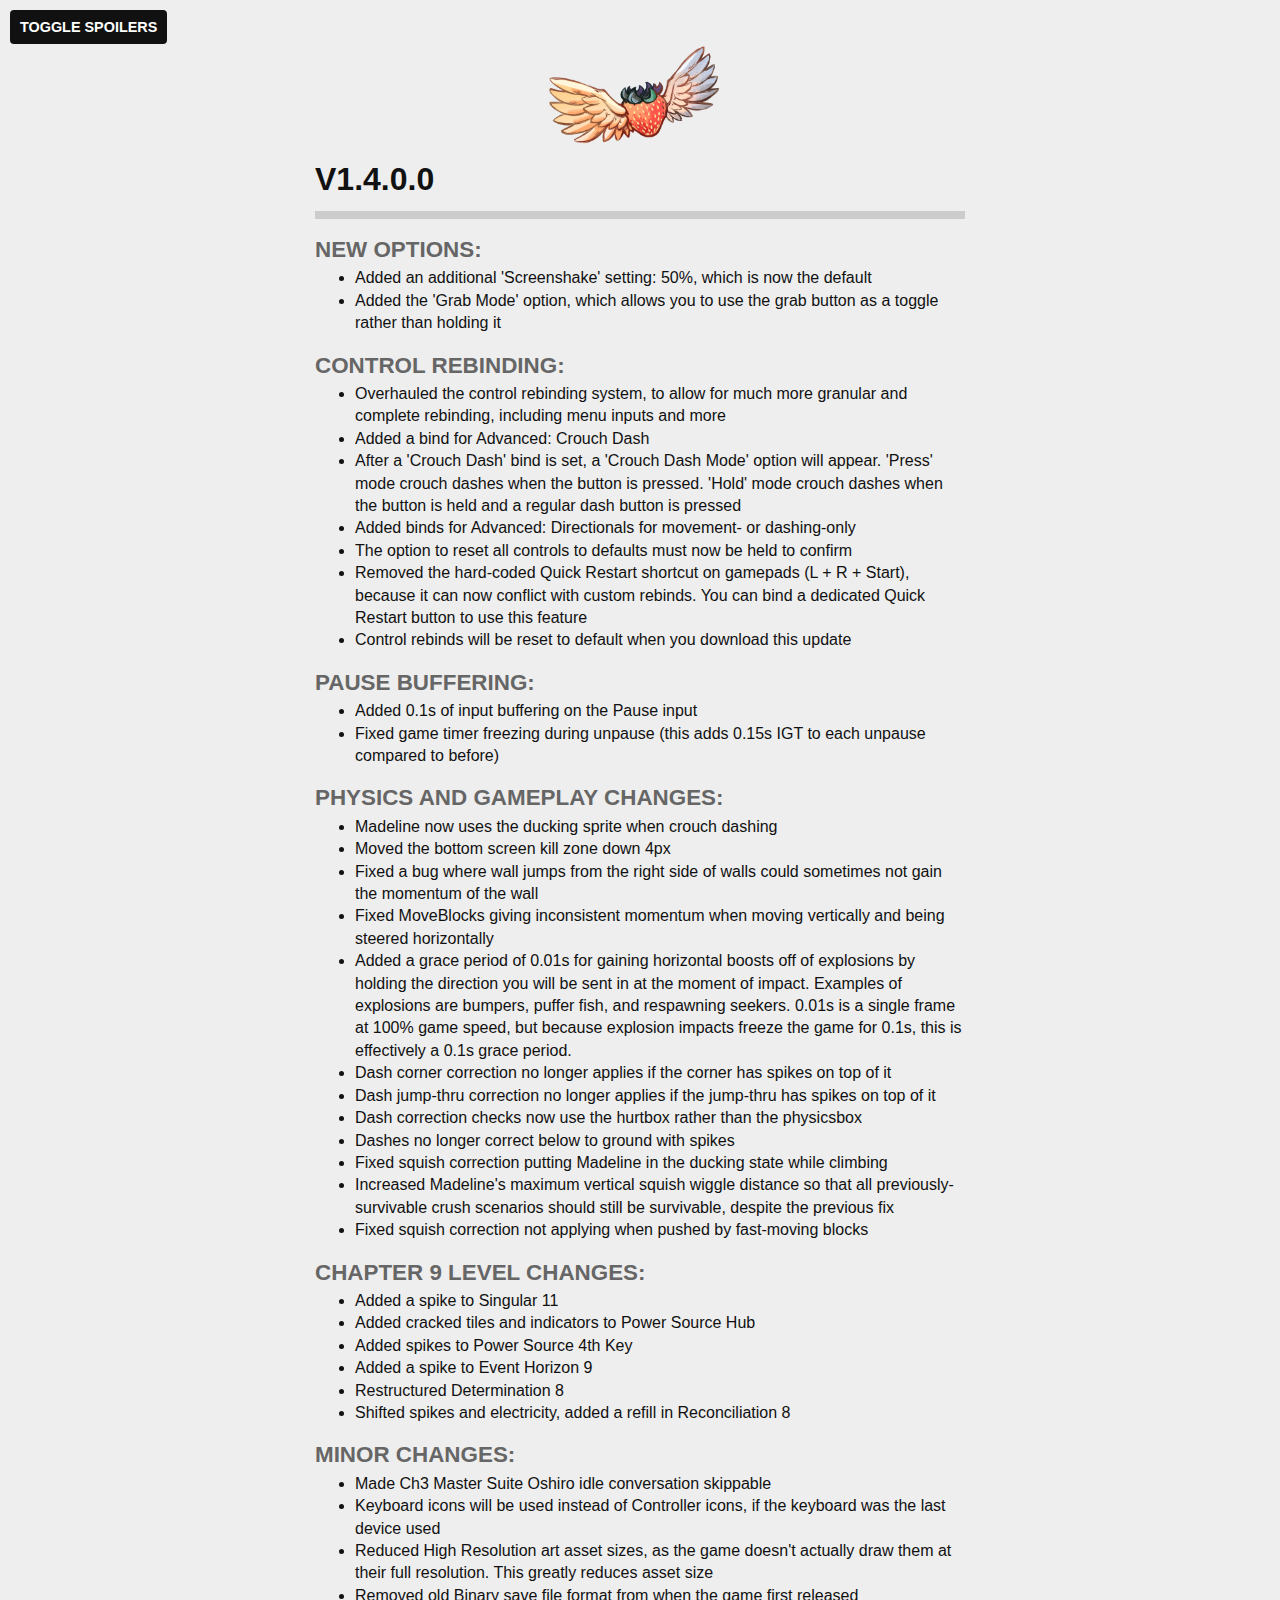
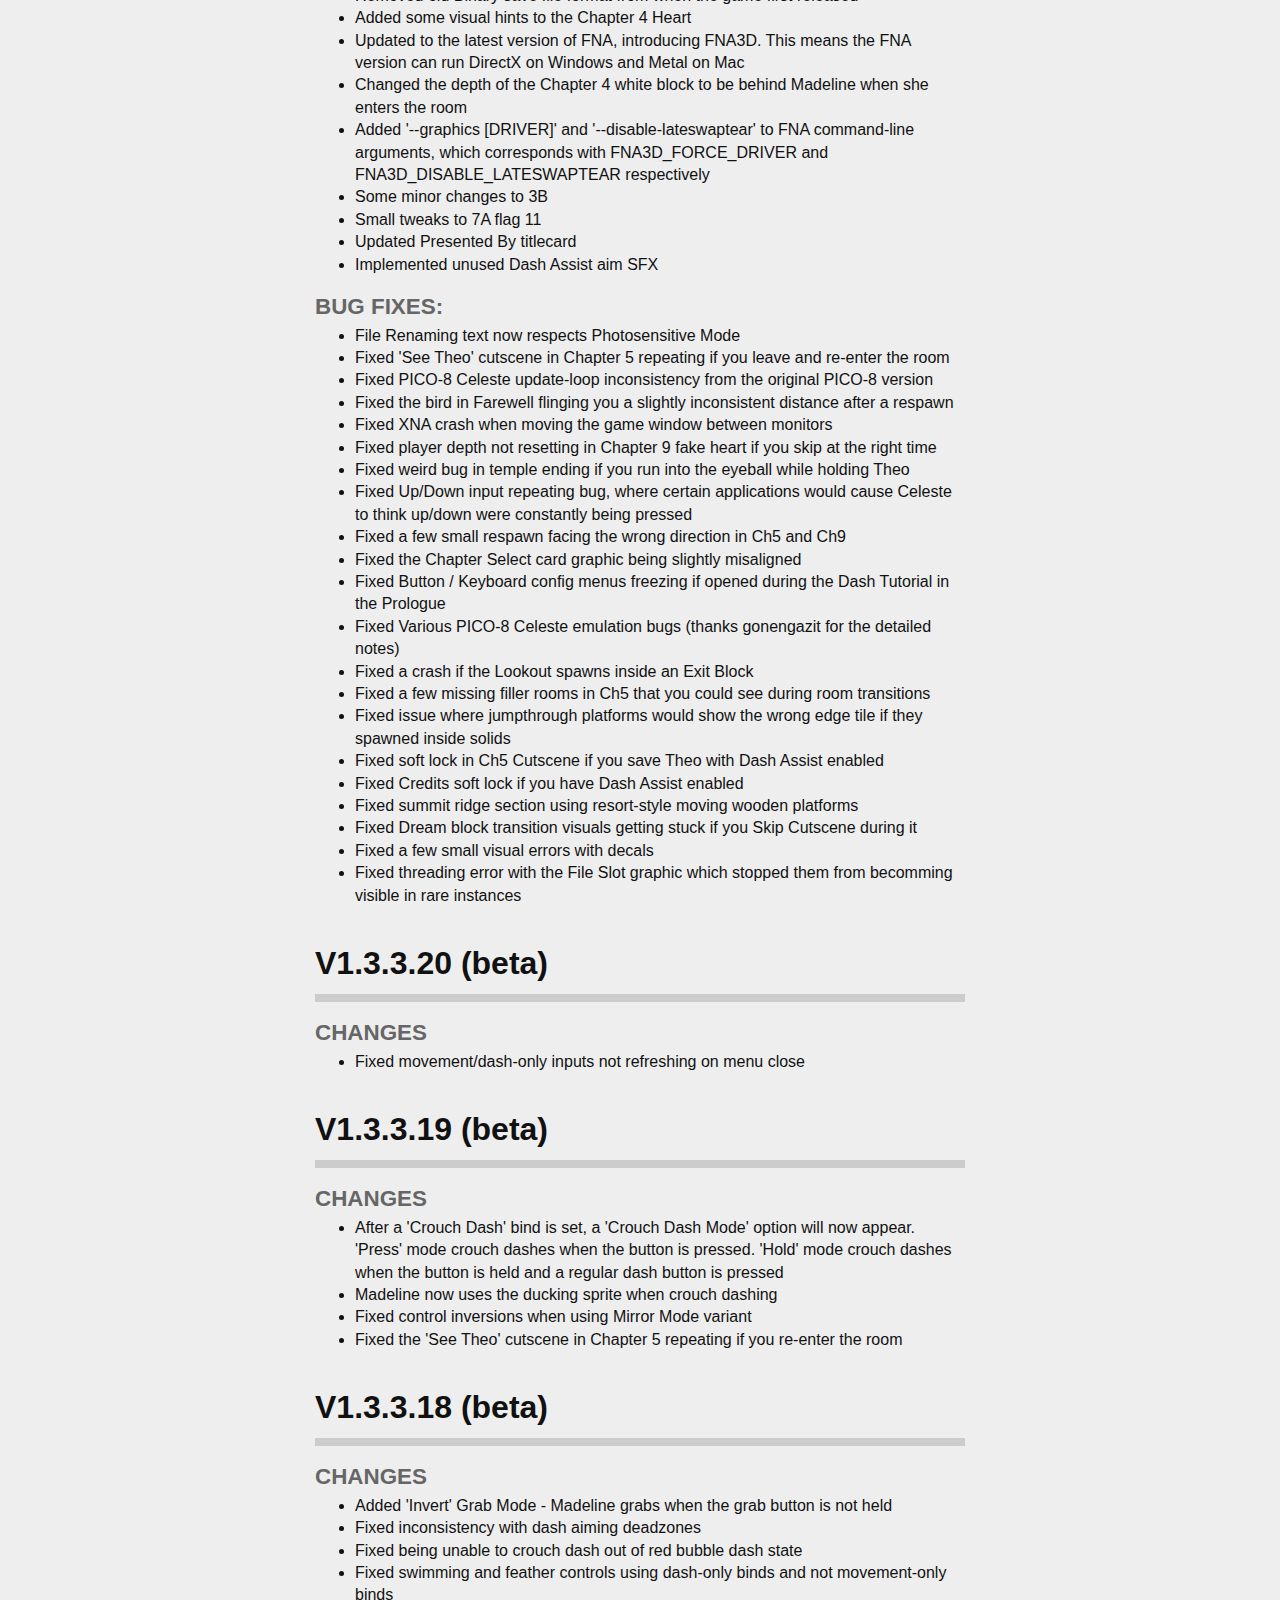
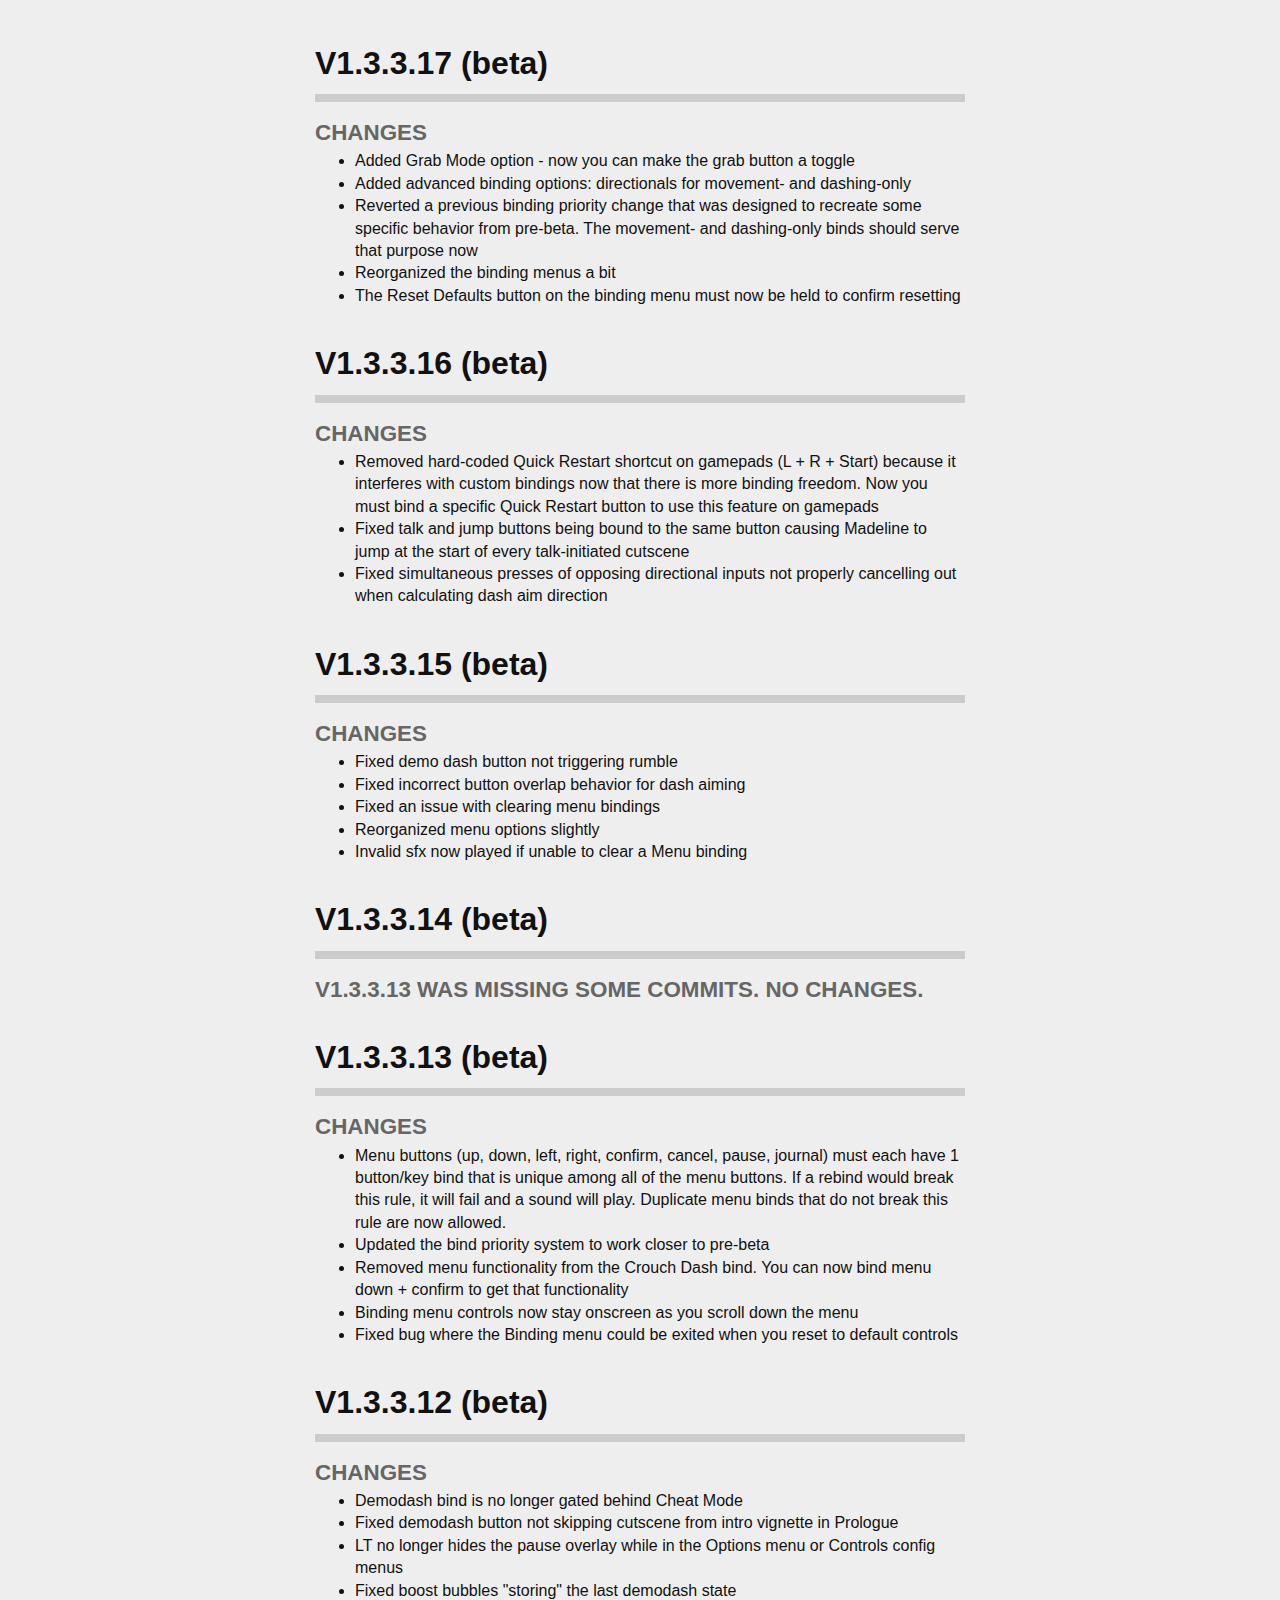
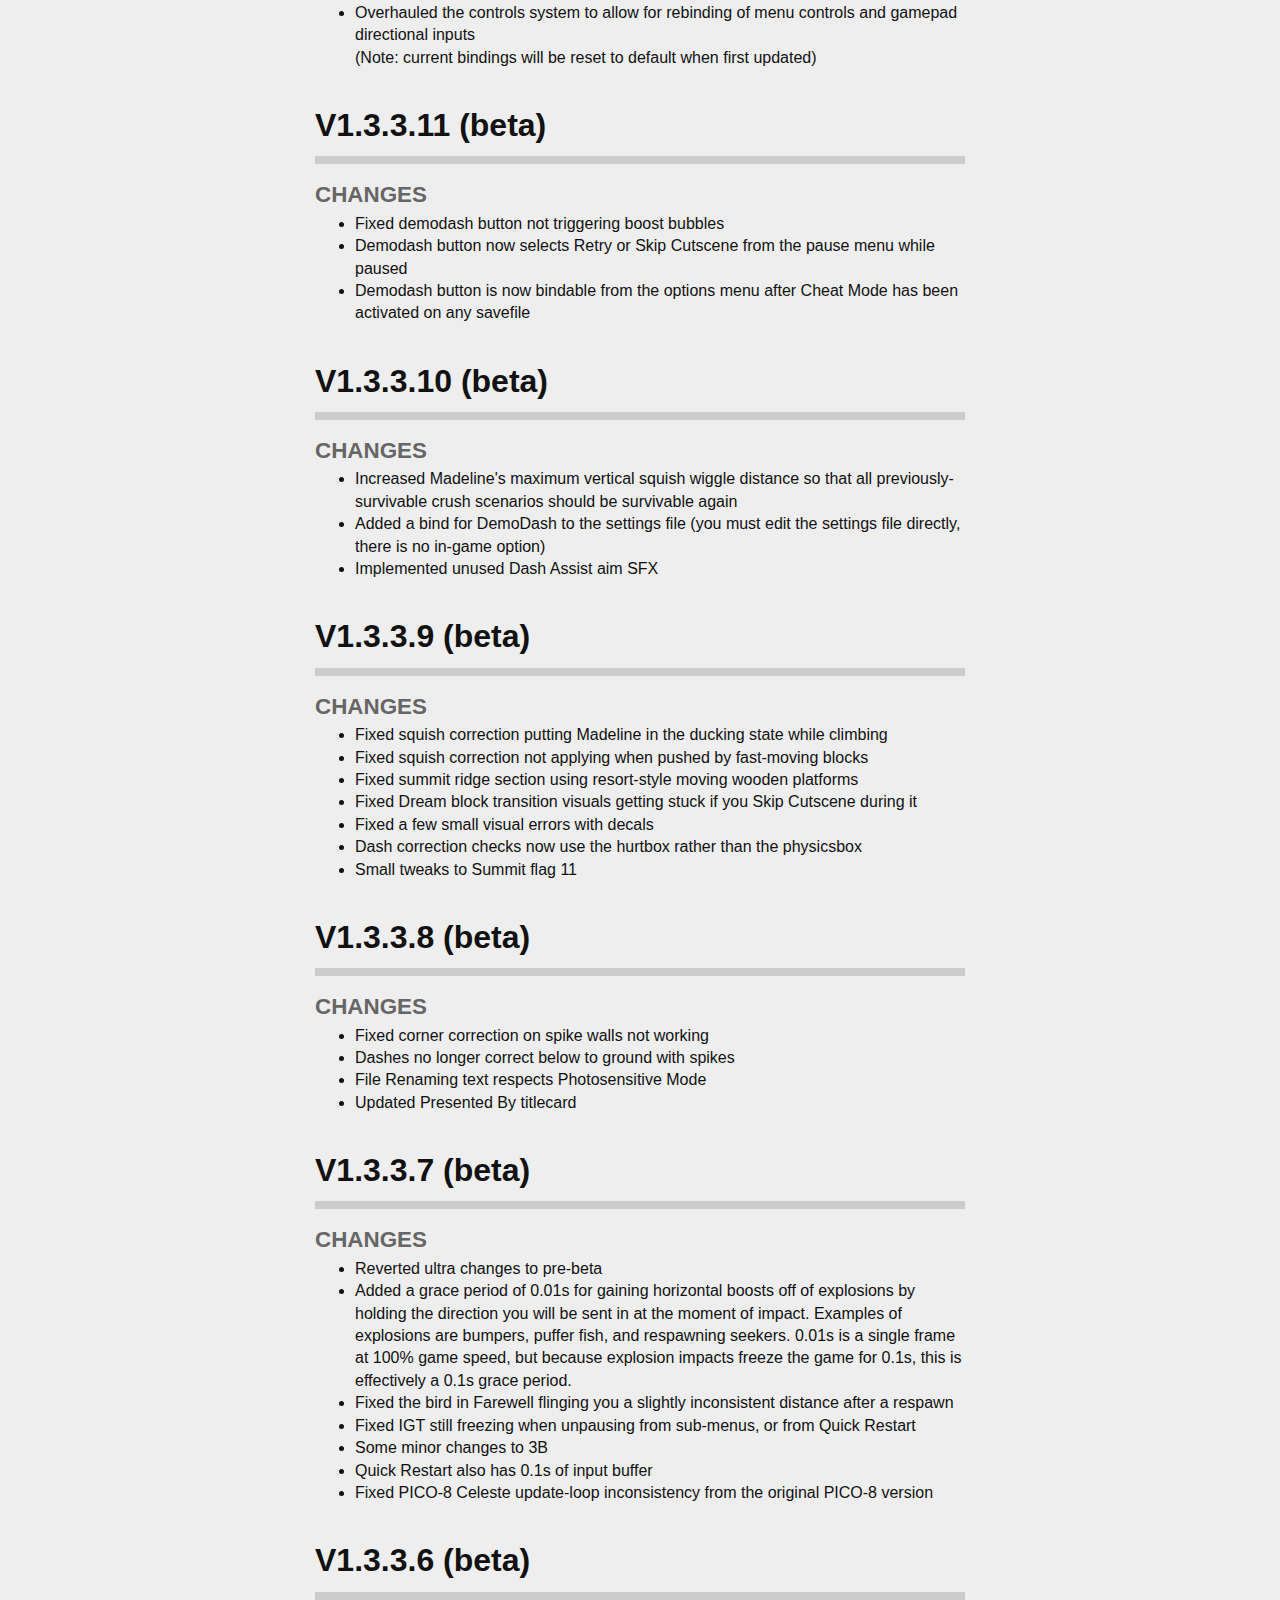
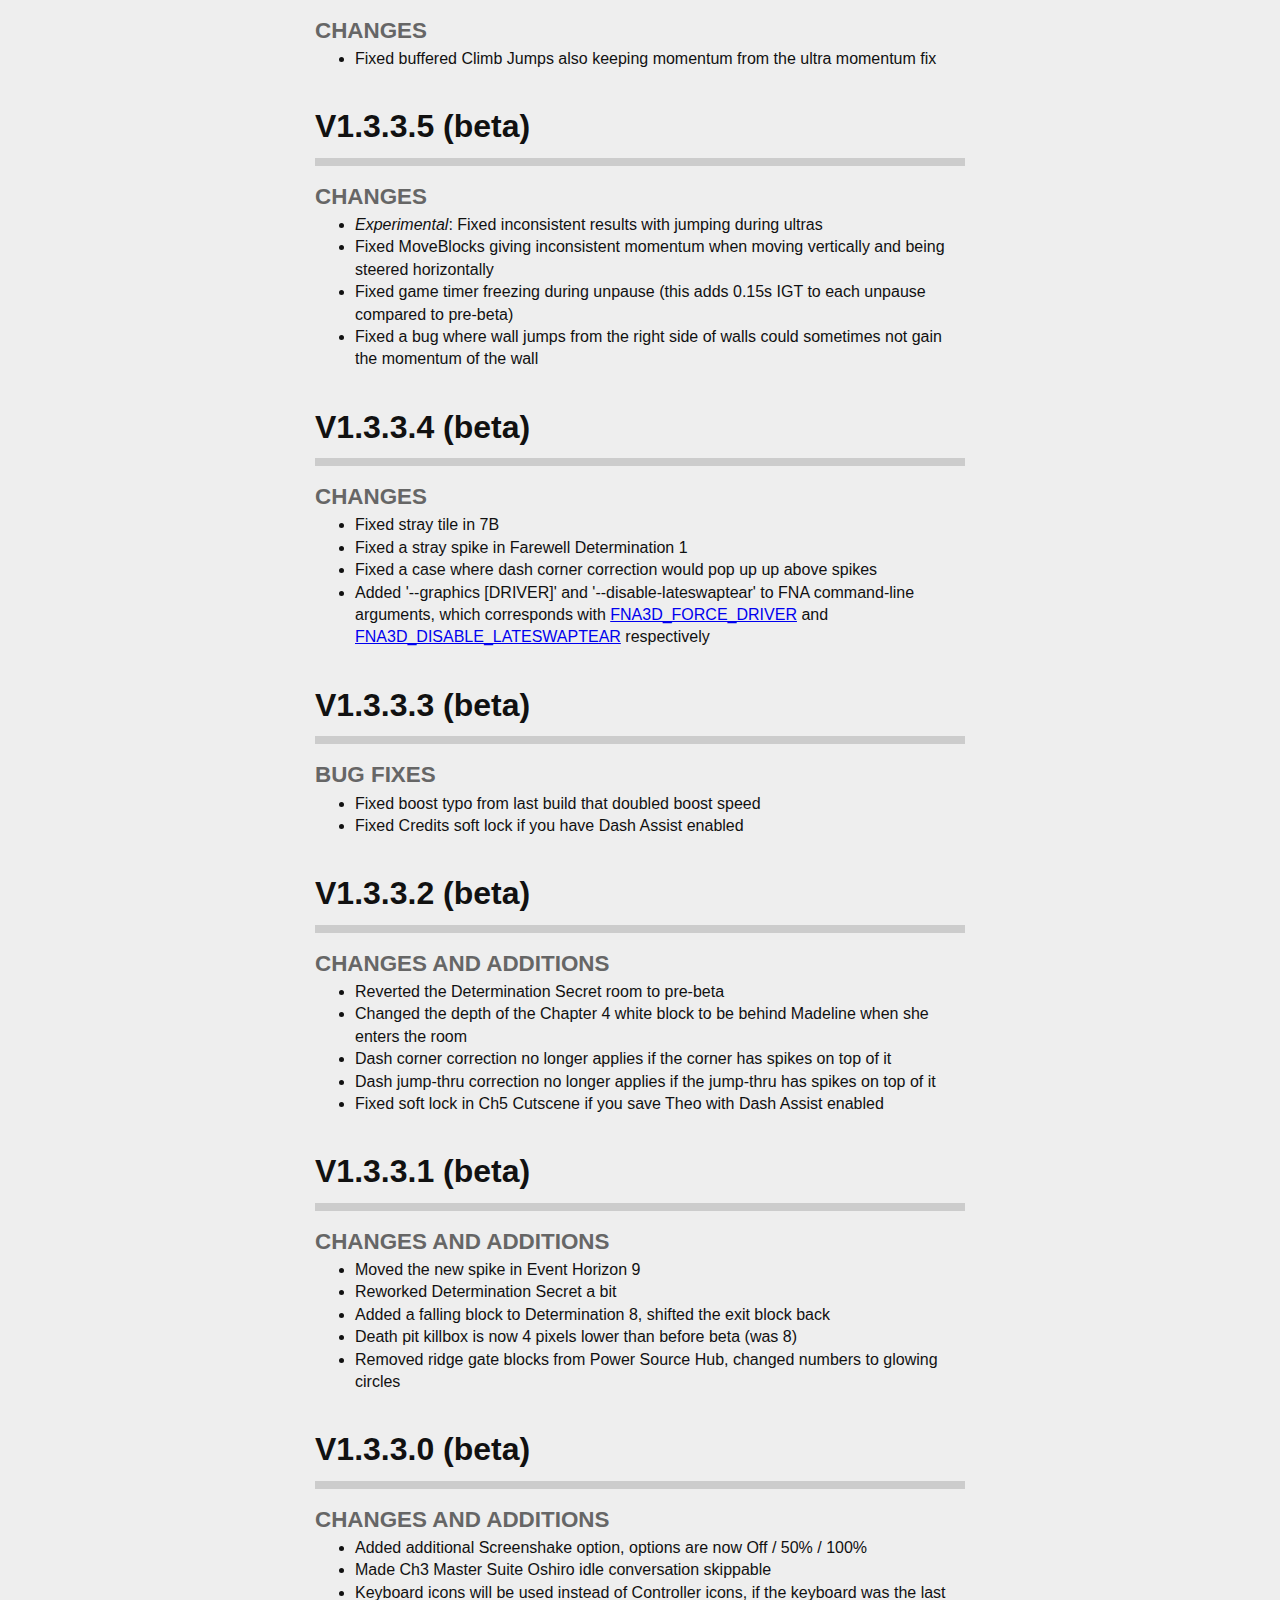
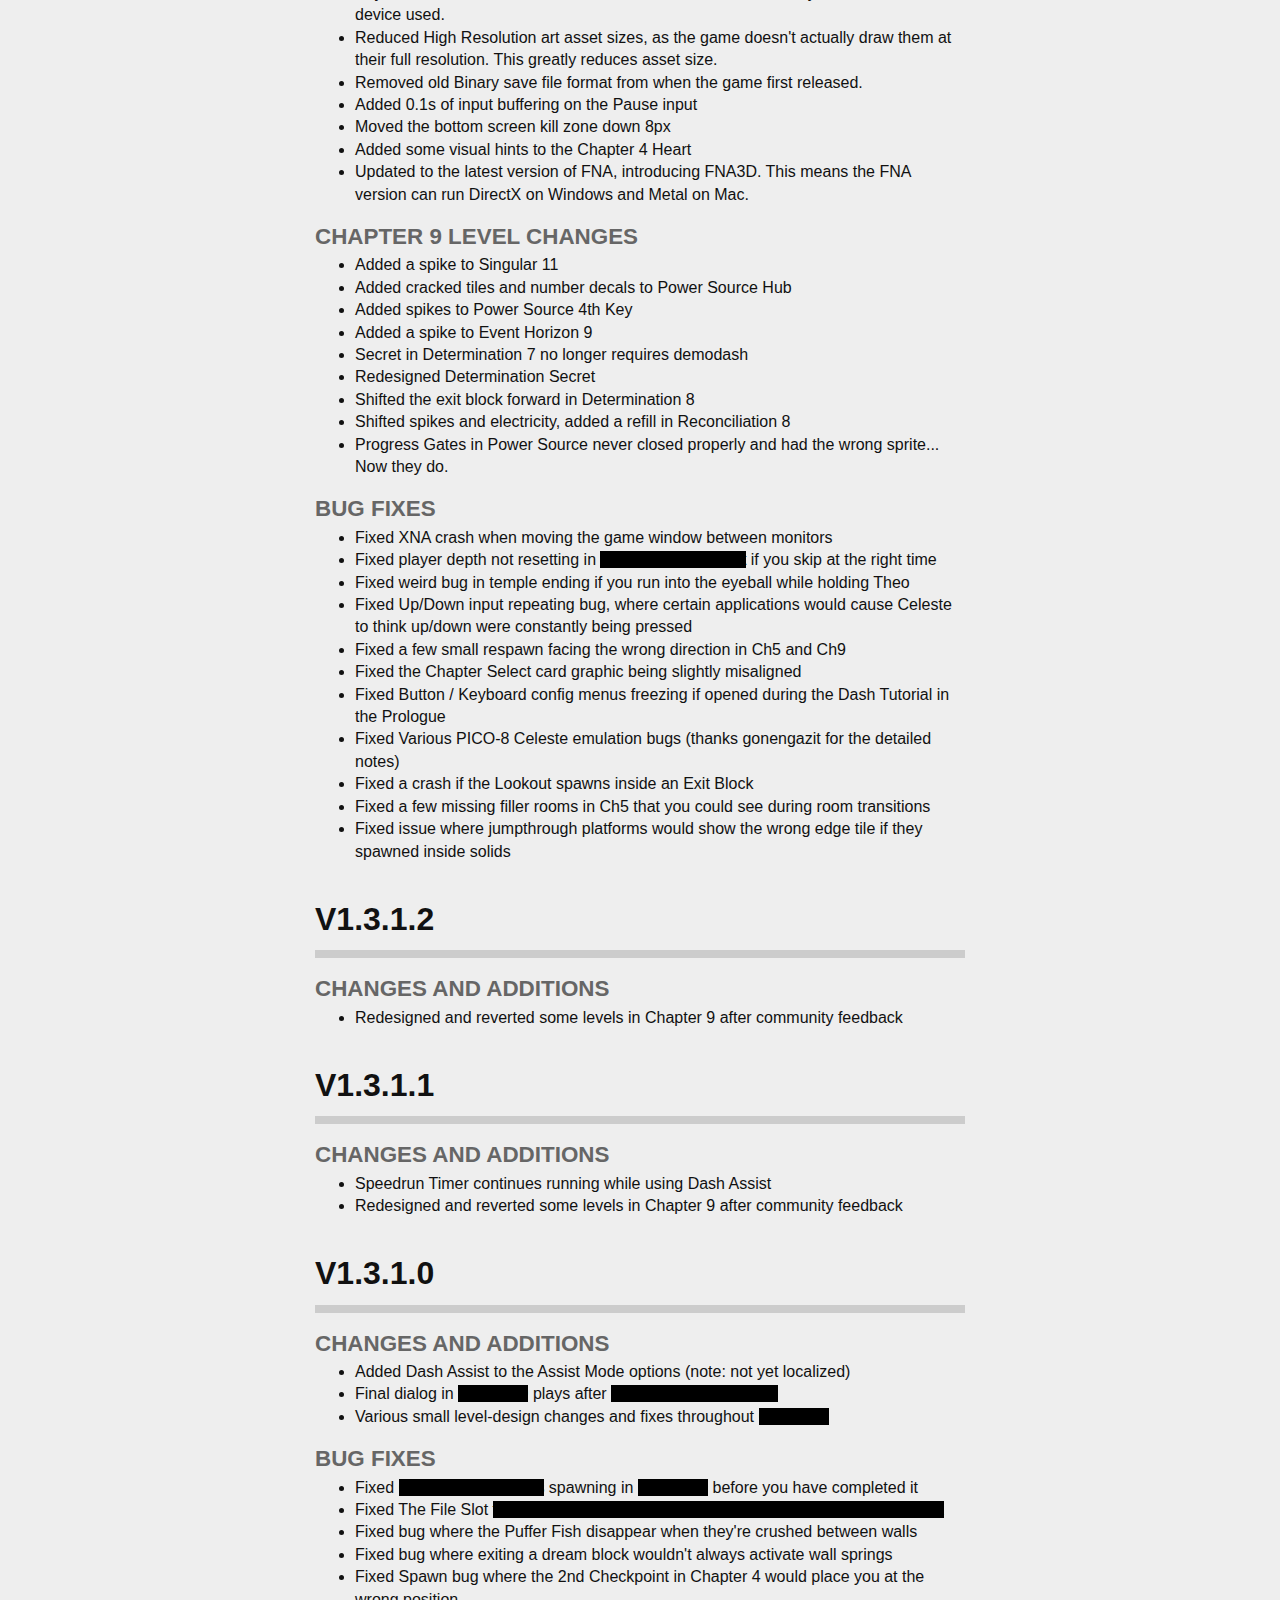
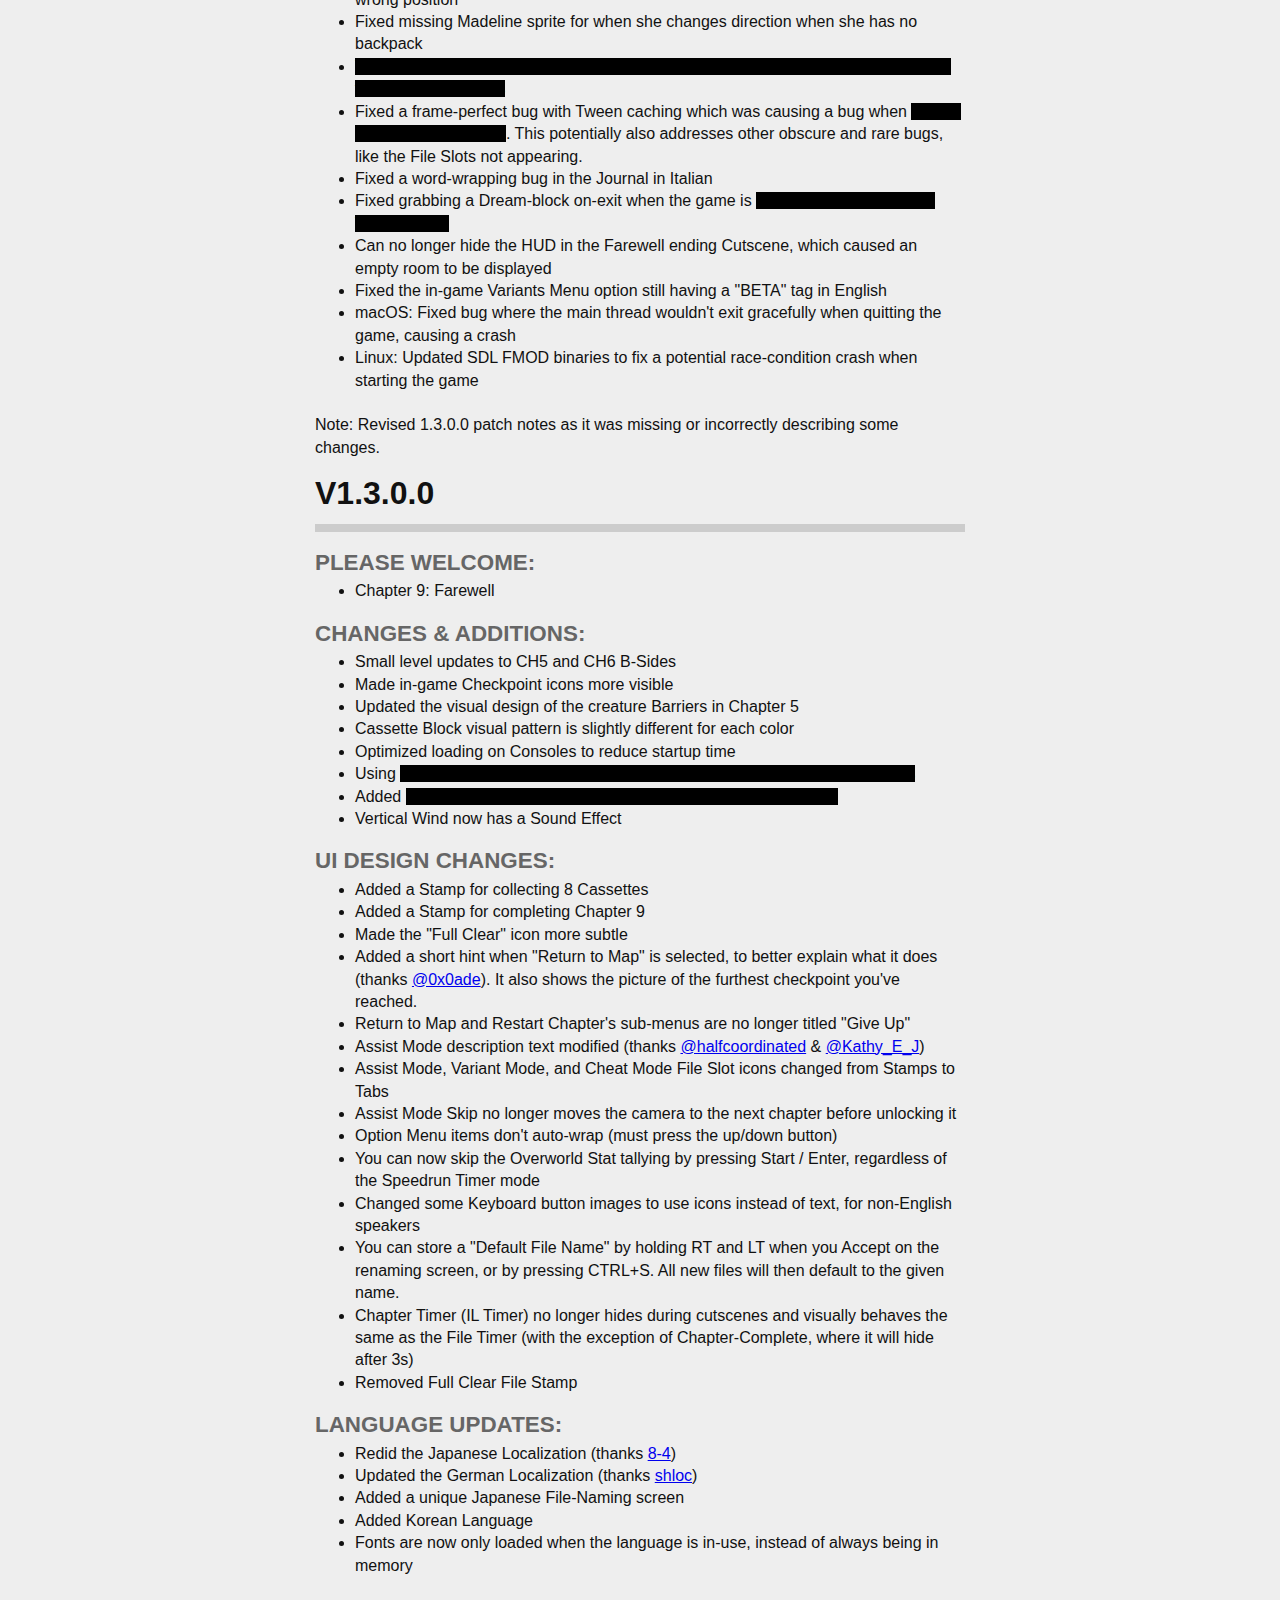
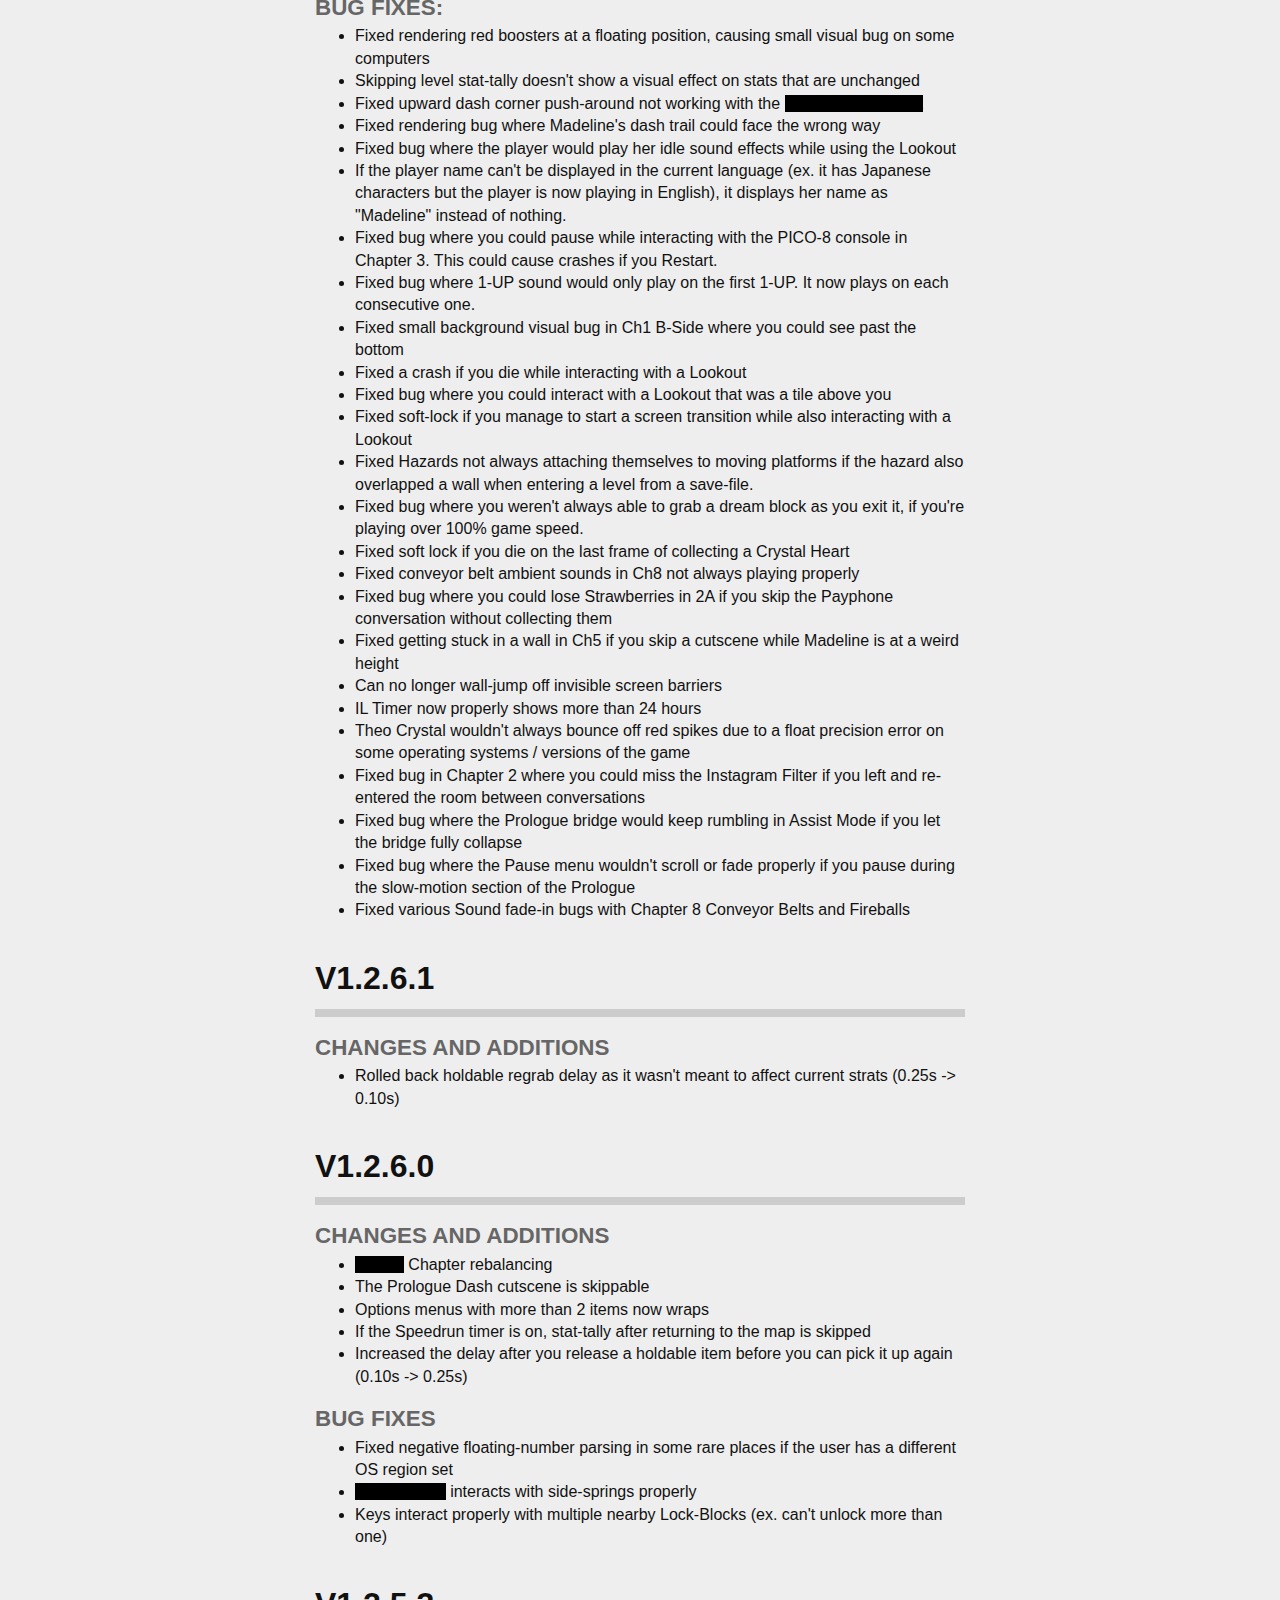
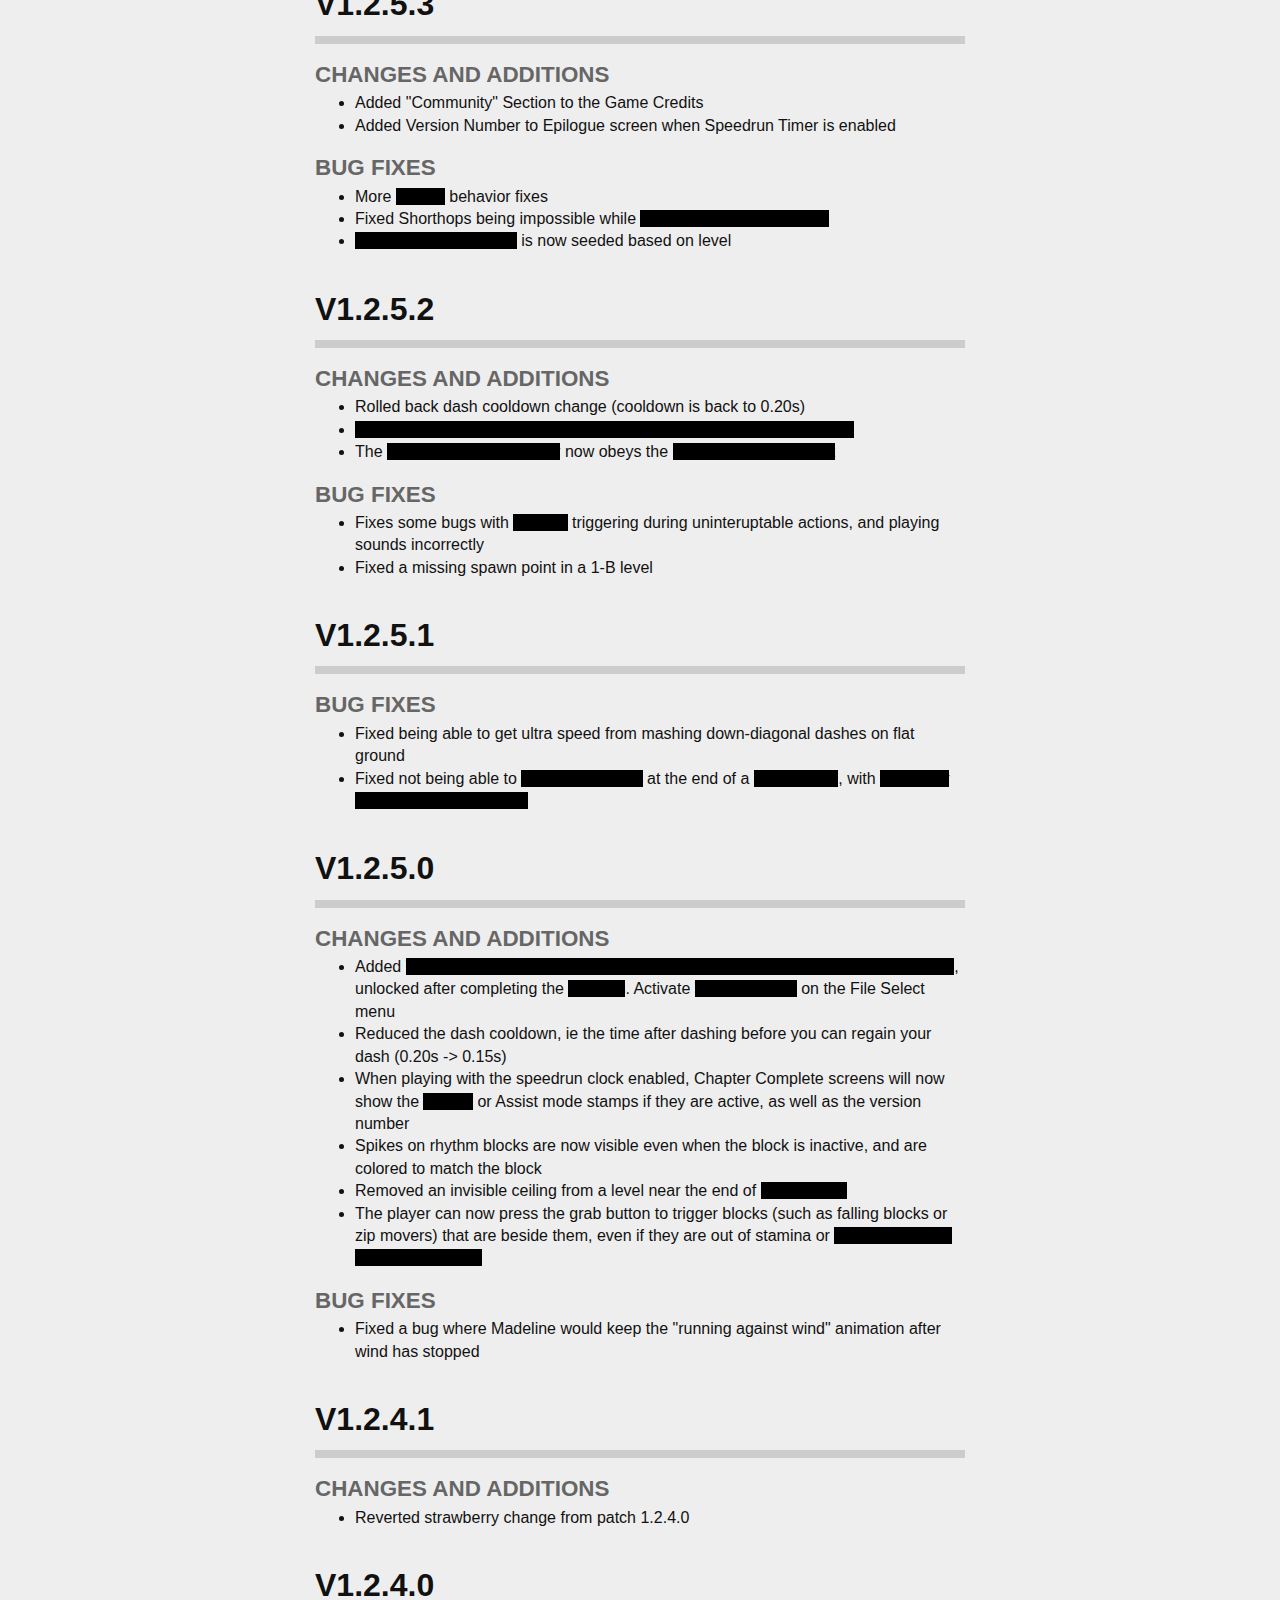
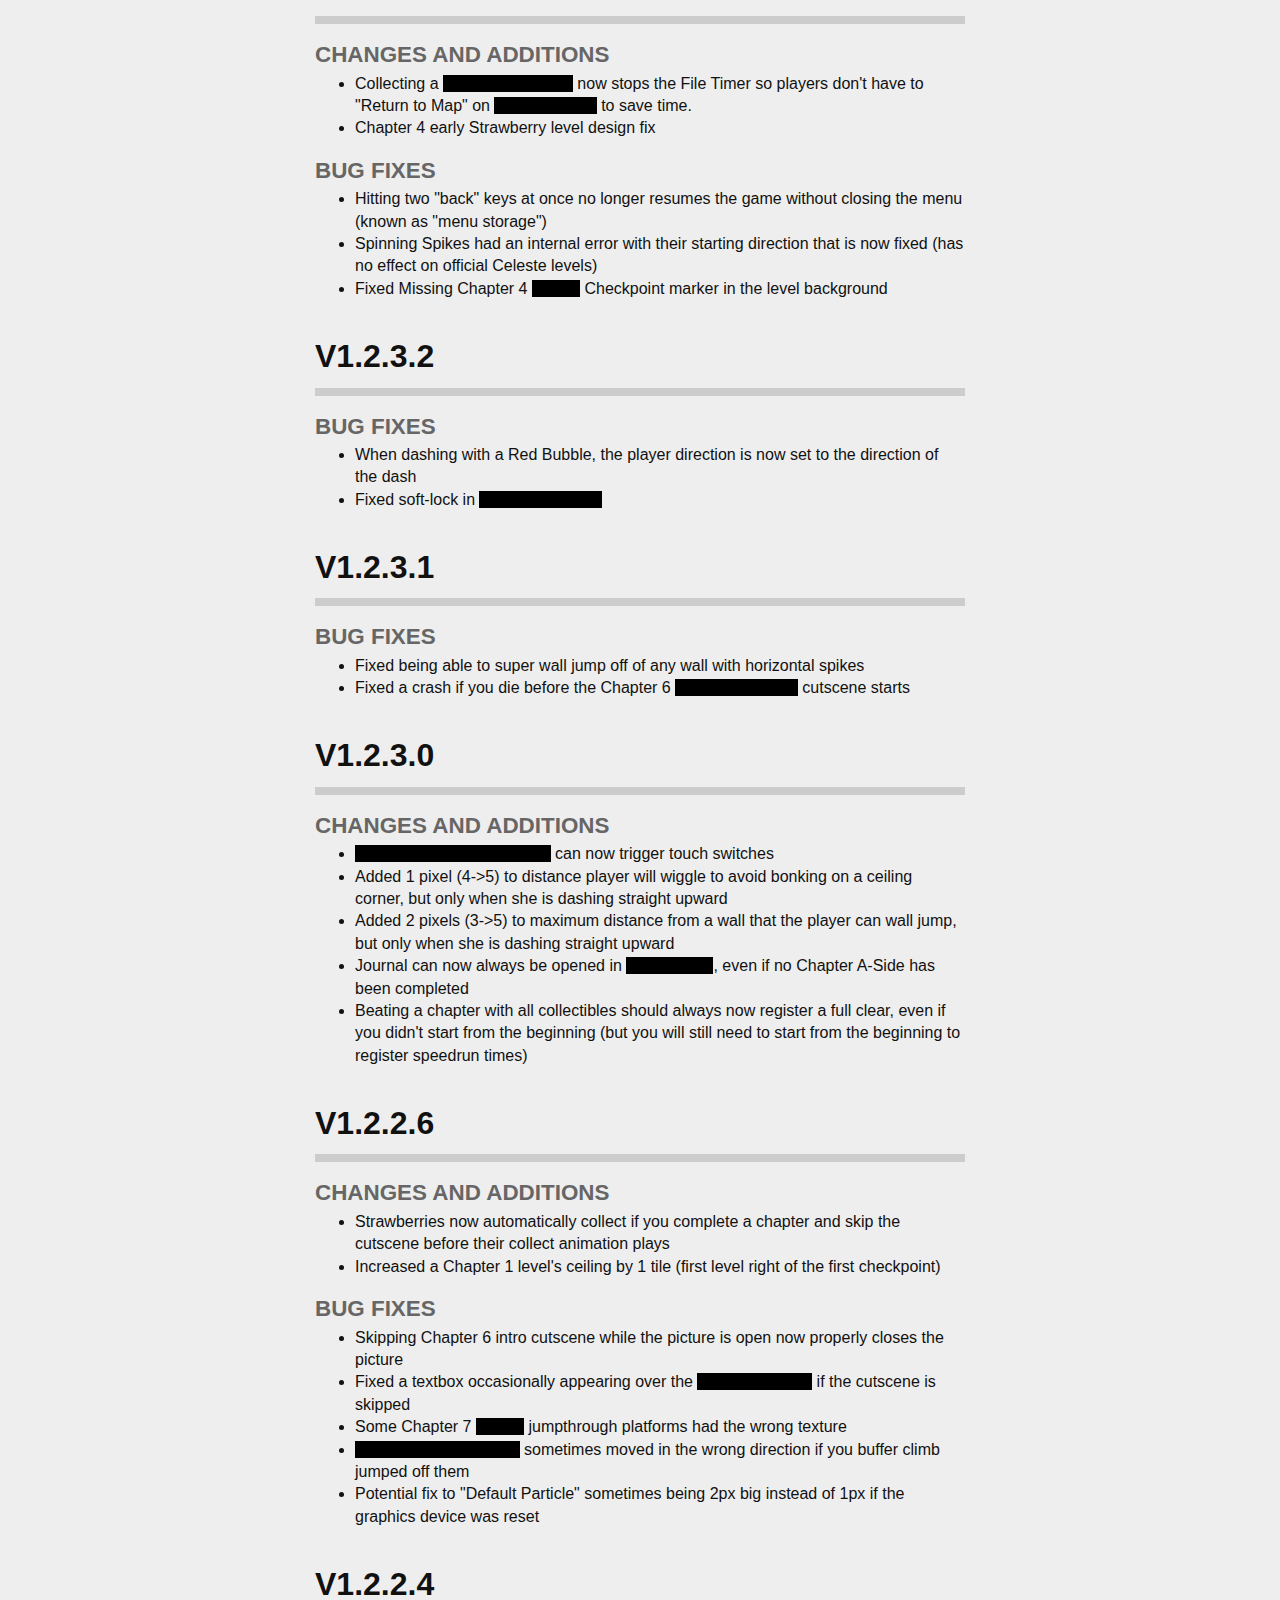
==== changelog.html @ 77402f44 "Initial Commit" ====
<!DOCTYPE html>
<html>

    <head>
        <title>Celeste - Changelog - v1.4.0.0</title>

        <meta property="og:title" content="Celeste" />
        <meta property="og:site_name" content="Celeste" />
        <meta property="og:type" content="website" />
        <meta property="og:url" content="http://celestegame.com/" />
        <meta property="og:image" content="http://celestegame.com/images/1.4.0.0.png" />
        <meta property="og:description" content="Celeste v1.4.0.0 Changelog">

        <meta name="twitter:card" content="summary_large_image">
        <meta name="twitter:site" content="@noelfb">
        <meta name="twitter:creator" content="@noelfb">
        <meta name="twitter:title" content="Celeste">
        <meta name="twitter:description" content="Celeste v1.4.0.0 Changelog">
        <meta name="twitter:image" content="http://celestegame.com/images/1.4.0.0.png">

        <meta name="description" content="Celeste v1.4.0.0 Changelog">
        <meta name="keywords" content="celeste,game,indie,towerfall,pico-8,pico,matt,thorson,noel,berry,studio,miniboss">

        <link rel="icon" href="images/ico.png">
        <link rel="shortcut icon" href="images/ico.png" type="image/x-icon">

        <style>
            html, body { margin: 0; padding: 0; background: #eee; font-family: Arial, Helvetica, sans-serif; color: #111; line-height: 1.4em; }
            h1 { font-size: 2em; padding: 0 0 20px 0; margin: 0; border-bottom: 8px solid #ccc; }
            h2 { font-size: 1.4em; text-transform: uppercase; color: #666; font-weight: bold; margin: 20px 0 0 0; padding: 0; }
            h3 { font-size: 1.1em; color: #333; font-weight: bold; margin: 0; padding: 0; margin-top: 10px;}
            ul { margin: 6px 0 0 40px; padding: 0; }
            spoiler { background: #000; color: #000; }
            spoiler.disabled { background: #fff; color: #000; }
            .toggle { position: fixed; top: 10px; left: 10px; background: #111; float: left; padding: 6px 10px 6px 10px; color: #fff; border-radius: 4px; text-transform: uppercase; font-weight: bold; font-size: 0.9em; cursor:pointer;user-select: none; }
            .toggle:hover { color: #ff4400; }
        </style>

        <script>
        var toggled = false;
        function toggleSpoilers()
        {
            toggled = !toggled;
            var spoilers = document.body.getElementsByTagName("spoiler");
            
            for (var i = 0; i < spoilers.length; i++)
                if (toggled)
                    spoilers[i].classList.add("disabled");
                else
                    spoilers[i].classList.remove("disabled");

        }
        </script>

    </head>

    <body>


        <div style="margin: 0px auto; padding: 0 20px 0 20px; width: 650px; margin-top: 40px;">
			<center><img src="images/wingedberry.png" alt="Winged Strawberry" style="width: 200px;"/></center>
			
            <h1>V1.4.0.0</h1>
            <h2>New Options:</h2>
            <ul>
                <li>Added an additional 'Screenshake' setting: 50%, which is now the default</li>
                <li>Added the 'Grab Mode' option, which allows you to use the grab button as a toggle rather than holding it</li>
            </ul>
            
            <h2>Control Rebinding:</h2>
            <ul>
                <li>Overhauled the control rebinding system, to allow for much more granular and complete rebinding, including menu inputs and more</li>
                <li>Added a bind for Advanced: Crouch Dash</li>
                <li>After a 'Crouch Dash' bind is set, a 'Crouch Dash Mode' option will appear. 'Press' mode crouch dashes when the button is pressed. 'Hold' mode crouch dashes when the button is held and a regular dash button is pressed</li>
                <li>Added binds for Advanced: Directionals for movement- or dashing-only</li>
                <li>The option to reset all controls to defaults must now be held to confirm</li>
                <li>Removed the hard-coded Quick Restart shortcut on gamepads (L + R + Start), because it can now conflict with custom rebinds. You can bind a dedicated Quick Restart button to use this feature</li>
                <li>Control rebinds will be reset to default when you download this update</li>
            </ul>
            
            <h2>Pause Buffering:</h2>
            <ul>
                <li>Added 0.1s of input buffering on the Pause input</li>
                <li>Fixed game timer freezing during unpause (this adds 0.15s IGT to each unpause compared to before)</li>
            </ul>
            
            <h2>Physics and Gameplay Changes:</h2>
            <ul>
                <li>Madeline now uses the ducking sprite when crouch dashing</li>
                <li>Moved the bottom screen kill zone down 4px</li>
                <li>Fixed a bug where wall jumps from the right side of walls could sometimes not gain the momentum of the wall</li>
                <li>Fixed MoveBlocks giving inconsistent momentum when moving vertically and being steered horizontally</li>
                <li>Added a grace period of 0.01s for gaining horizontal boosts off of explosions by holding the direction you will be sent in at the moment of impact. Examples of explosions are bumpers, puffer fish, and respawning seekers. 0.01s is a single frame at 100% game speed, but because explosion impacts freeze the game for 0.1s, this is effectively a 0.1s grace period.</li>
                <li>Dash corner correction no longer applies if the corner has spikes on top of it</li>
                <li>Dash jump-thru correction no longer applies if the jump-thru has spikes on top of it</li>
                <li>Dash correction checks now use the hurtbox rather than the physicsbox</li>
                <li>Dashes no longer correct below to ground with spikes</li>
                <li>Fixed squish correction putting Madeline in the ducking state while climbing</li>
                <li>Increased Madeline's maximum vertical squish wiggle distance so that all previously-survivable crush scenarios should still be survivable, despite the previous fix</li>
                <li>Fixed squish correction not applying when pushed by fast-moving blocks</li>
            </ul>
            
            <h2>Chapter 9 Level Changes:</h2>
            <ul>
                <li>Added a spike to Singular 11</li>
                <li>Added cracked tiles and indicators to Power Source Hub</li>
                <li>Added spikes to Power Source 4th Key</li>
                <li>Added a spike to Event Horizon 9</li>
                <li>Restructured Determination 8</li>
                <li>Shifted spikes and electricity, added a refill in Reconciliation 8</li>
            </ul>
            
            <h2>Minor Changes:</h2>
            <ul>
                <li>Made Ch3 Master Suite Oshiro idle conversation skippable</li>
                <li>Keyboard icons will be used instead of Controller icons, if the keyboard was the last device used</li>
                <li>Reduced High Resolution art asset sizes, as the game doesn't actually draw them at their full resolution. This greatly reduces asset size</li>
                <li>Removed old Binary save file format from when the game first released</li>
                <li>Added some visual hints to the Chapter 4 Heart</li>
                <li>Updated to the latest version of FNA, introducing FNA3D. This means the FNA version can run DirectX on Windows and Metal on Mac</li>
                <li>Changed the depth of the Chapter 4 white block to be behind Madeline when she enters the room</li>
                <li>Added '--graphics [DRIVER]' and '--disable-lateswaptear' to FNA command-line arguments, which corresponds with FNA3D_FORCE_DRIVER and FNA3D_DISABLE_LATESWAPTEAR respectively</li>
                <li>Some minor changes to 3B</li>
                <li>Small tweaks to 7A flag 11</li>
                <li>Updated Presented By titlecard</li>
                <li>Implemented unused Dash Assist aim SFX</li>
            </ul>
            
            <h2>Bug Fixes:</h2>
            <ul>
                <li>File Renaming text now respects Photosensitive Mode</li>
                <li>Fixed 'See Theo' cutscene in Chapter 5 repeating if you leave and re-enter the room</li>
                <li>Fixed PICO-8 Celeste update-loop inconsistency from the original PICO-8 version</li>
                <li>Fixed the bird in Farewell flinging you a slightly inconsistent distance after a respawn</li>
                <li>Fixed XNA crash when moving the game window between monitors</li>
                <li>Fixed player depth not resetting in Chapter 9 fake heart if you skip at the right time</li>
                <li>Fixed weird bug in temple ending if you run into the eyeball while holding Theo</li>
                <li>Fixed Up/Down input repeating bug, where certain applications would cause Celeste to think up/down were constantly being pressed</li>
                <li>Fixed a few small respawn facing the wrong direction in Ch5 and Ch9</li>
                <li>Fixed the Chapter Select card graphic being slightly misaligned</li>
                <li>Fixed Button / Keyboard config menus freezing if opened during the Dash Tutorial in the Prologue</li>
                <li>Fixed Various PICO-8 Celeste emulation bugs (thanks gonengazit for the detailed notes)</li>
                <li>Fixed a crash if the Lookout spawns inside an Exit Block</li>
                <li>Fixed a few missing filler rooms in Ch5 that you could see during room transitions</li>
                <li>Fixed issue where jumpthrough platforms would show the wrong edge tile if they spawned inside solids</li>
                <li>Fixed soft lock in Ch5 Cutscene if you save Theo with Dash Assist enabled</li>
                <li>Fixed Credits soft lock if you have Dash Assist enabled</li>
                <li>Fixed summit ridge section using resort-style moving wooden platforms</li>
                <li>Fixed Dream block transition visuals getting stuck if you Skip Cutscene during it</li>
                <li>Fixed a few small visual errors with decals</li>
                <li>Fixed threading error with the File Slot graphic which stopped them from becomming visible in rare instances</li>
            </ul>
			<br /><br />

			<h1>V1.3.3.20 (beta)</h1>
			<h2>Changes</h2>
			<ul>
				<li>Fixed movement/dash-only inputs not refreshing on menu close</li>
			</ul>
			<br /><br />

			<h1>V1.3.3.19 (beta)</h1>
			<h2>Changes</h2>
			<ul>
				<li>After a 'Crouch Dash' bind is set, a 'Crouch Dash Mode' option will now appear. 'Press' mode crouch dashes when the button is pressed. 'Hold' mode crouch dashes when the button is held and a regular dash button is pressed</li>
				<li>Madeline now uses the ducking sprite when crouch dashing</li>
				<li>Fixed control inversions when using Mirror Mode variant</li>
				<li>Fixed the 'See Theo' cutscene in Chapter 5 repeating if you re-enter the room</li>
			</ul>
			<br /><br />

			<h1>V1.3.3.18 (beta)</h1>
			<h2>Changes</h2>
			<ul>
				<li>Added 'Invert' Grab Mode - Madeline grabs when the grab button is not held</li>
				<li>Fixed inconsistency with dash aiming deadzones</li>
				<li>Fixed being unable to crouch dash out of red bubble dash state</li>
				<li>Fixed swimming and feather controls using dash-only binds and not movement-only binds</li>
			</ul>
			<br /><br />

			<h1>V1.3.3.17 (beta)</h1>
			<h2>Changes</h2>
			<ul>
				<li>Added Grab Mode option - now you can make the grab button a toggle</li>
				<li>Added advanced binding options: directionals for movement- and dashing-only</li>
				<li>Reverted a previous binding priority change that was designed to recreate some specific behavior from pre-beta. The movement- and dashing-only binds should serve that purpose now</li>
				<li>Reorganized the binding menus a bit</li>
				<li>The Reset Defaults button on the binding menu must now be held to confirm resetting</li>
			</ul>
			<br /><br />

			<h1>V1.3.3.16 (beta)</h1>
			<h2>Changes</h2>
			<ul>
				<li>Removed hard-coded Quick Restart shortcut on gamepads (L + R + Start) because it interferes with custom bindings now that there is more binding freedom. Now you must bind a specific Quick Restart button to use this feature on gamepads</li>
				<li>Fixed talk and jump buttons being bound to the same button causing Madeline to jump at the start of every talk-initiated cutscene</li>
				<li>Fixed simultaneous presses of opposing directional inputs not properly cancelling out when calculating dash aim direction</li>
			</ul>
			<br /><br />

			<h1>V1.3.3.15 (beta)</h1>
			<h2>Changes</h2>
			<ul>
				<li>Fixed demo dash button not triggering rumble</li>
				<li>Fixed incorrect button overlap behavior for dash aiming</li>
				<li>Fixed an issue with clearing menu bindings</li>
				<li>Reorganized menu options slightly</li>
				<li>Invalid sfx now played if unable to clear a Menu binding</li>
			</ul>
			<br /><br />

			<h1>V1.3.3.14 (beta)</h1>
			<h2>V1.3.3.13 was missing some commits. No changes.</h2>

			<br /><br />
			<h1>V1.3.3.13 (beta)</h1>
			<h2>Changes</h2>
			<ul>
				<li>Menu buttons (up, down, left, right, confirm, cancel, pause, journal) must each have 1 button/key bind that is unique among all of the menu buttons. If a rebind would break this rule, it will fail and a sound will play. Duplicate menu binds that do not break this rule are now allowed.</li>
				<li>Updated the bind priority system to work closer to pre-beta</li>
				<li>Removed menu functionality from the Crouch Dash bind. You can now bind menu down + confirm to get that functionality</li>
				<li>Binding menu controls now stay onscreen as you scroll down the menu</li>
				<li>Fixed bug where the Binding menu could be exited when you reset to default controls</li>
			</ul>

			<br /><br />
			<h1>V1.3.3.12 (beta)</h1>
			<h2>Changes</h2>
			<ul>
				<li>Demodash bind is no longer gated behind Cheat Mode</li>
				<li>Fixed demodash button not skipping cutscene from intro vignette in Prologue</li>
				<li>LT no longer hides the pause overlay while in the Options menu or Controls config menus</li>
				<li>Fixed boost bubbles "storing" the last demodash state</li>
				<li>Overhauled the controls system to allow for rebinding of menu controls and gamepad directional inputs
					<br />(Note: current bindings will be reset to default when first updated)</li>
			</ul>

			<br /><br />
			<h1>V1.3.3.11 (beta)</h1>
			<h2>Changes</h2>
			<ul>
				<li>Fixed demodash button not triggering boost bubbles</li>
				<li>Demodash button now selects Retry or Skip Cutscene from the pause menu while paused</li>
				<li>Demodash button is now bindable from the options menu after Cheat Mode has been activated on any savefile</li>
			</ul>

			<br /><br />
			<h1>V1.3.3.10 (beta)</h1>
			<h2>Changes</h2>
			<ul>
				<li>Increased Madeline's maximum vertical squish wiggle distance so that all previously-survivable crush scenarios should be survivable again</li>
				<li>Added a bind for DemoDash to the settings file (you must edit the settings file directly, there is no in-game option)</li>
				<li>Implemented unused Dash Assist aim SFX</li>
			</ul>

			<br /><br />
			<h1>V1.3.3.9 (beta)</h1>
			<h2>Changes</h2>
			<ul>
				<li>Fixed squish correction putting Madeline in the ducking state while climbing</li>
				<li>Fixed squish correction not applying when pushed by fast-moving blocks</li>
				<li>Fixed summit ridge section using resort-style moving wooden platforms</li>
				<li>Fixed Dream block transition visuals getting stuck if you Skip Cutscene during it</li>
				<li>Fixed a few small visual errors with decals</li>
				<li>Dash correction checks now use the hurtbox rather than the physicsbox</li>
				<li>Small tweaks to Summit flag 11</li>
			</ul>

			<br /><br />

			<h1>V1.3.3.8 (beta)</h1>
			<h2>Changes</h2>
			<ul>
				<li>Fixed corner correction on spike walls not working</li>
				<li>Dashes no longer correct below to ground with spikes</li>
				<li>File Renaming text respects Photosensitive Mode</li>
				<li>Updated Presented By titlecard</li>
			</ul>

			<br /><br />

			<h1>V1.3.3.7 (beta)</h1>
			<h2>Changes</h2>
			<ul>
				<li>Reverted ultra changes to pre-beta</li>
				<li>Added a grace period of 0.01s for gaining horizontal boosts off of explosions by holding the direction you will be sent in at the moment of impact. Examples of explosions are bumpers, puffer fish, and respawning seekers. 0.01s is a single frame at 100% game speed, but because explosion impacts freeze the game for 0.1s, this is effectively a 0.1s grace period.</li>
				<li>Fixed the bird in Farewell flinging you a slightly inconsistent distance after a respawn</li>
				<li>Fixed IGT still freezing when unpausing from sub-menus, or from Quick Restart</li>
				<li>Some minor changes to 3B</li>
				<li>Quick Restart also has 0.1s of input buffer</li>
				<li>Fixed PICO-8 Celeste update-loop inconsistency from the original PICO-8 version</li>
			</ul>

			<br /><br />

			<h1>V1.3.3.6 (beta)</h1>
			<h2>Changes</h2>
			<ul>
				<li>Fixed buffered Climb Jumps also keeping momentum from the ultra momentum fix</li>
			</ul>

			<br /><br />

			<h1>V1.3.3.5 (beta)</h1>
			<h2>Changes</h2>
			<ul>
				<li><i>Experimental</i>: Fixed inconsistent results with jumping during ultras</li>
				<li>Fixed MoveBlocks giving inconsistent momentum when moving vertically and being steered horizontally</li>
				<li>Fixed game timer freezing during unpause (this adds 0.15s IGT to each unpause compared to pre-beta)</li>
				<li>Fixed a bug where wall jumps from the right side of walls could sometimes not gain the momentum of the wall</li>
			</ul>

			<br /><br />

			<h1>V1.3.3.4 (beta)</h1>
			<h2>Changes</h2>
			<ul>
				<li>Fixed stray tile in 7B</li>
				<li>Fixed a stray spike in Farewell Determination 1</li>
				<li>Fixed a case where dash corner correction would pop up up above spikes</li>
				<li>Added '--graphics [DRIVER]' and '--disable-lateswaptear' to FNA command-line arguments, which corresponds 
					with <a href="https://github.com/FNA-XNA/FNA/wiki/7:-FNA-Environment-Variables#fna3d_force_driver">FNA3D_FORCE_DRIVER</a> 
					and <a href="https://github.com/FNA-XNA/FNA/wiki/7:-FNA-Environment-Variables#fna3d_disable_lateswaptear">FNA3D_DISABLE_LATESWAPTEAR</a> respectively</li>
			</ul>

			<br /><br />
            
			<h1>V1.3.3.3 (beta)</h1>
			<h2>Bug Fixes</h2>
			<ul>
				<li>Fixed boost typo from last build that doubled boost speed</li>
				<li>Fixed Credits soft lock if you have Dash Assist enabled</li>
			</ul>
            
            <br /><br />

			<h1>V1.3.3.2 (beta)</h1>
			<h2>Changes And Additions</h2>
			<ul>
				<li>Reverted the Determination Secret room to pre-beta</li>
				<li>Changed the depth of the Chapter 4 white block to be behind Madeline when she enters the room</li>
				<li>Dash corner correction no longer applies if the corner has spikes on top of it</li>
				<li>Dash jump-thru correction no longer applies if the jump-thru has spikes on top of it</li>
				<li>Fixed soft lock in Ch5 Cutscene if you save Theo with Dash Assist enabled</li>
			</ul>
            
            <br /><br />
		  
			<h1>V1.3.3.1 (beta)</h1>
			<h2>Changes And Additions</h2>
			<ul>
				<li>Moved the new spike in Event Horizon 9</li>
				<li>Reworked Determination Secret a bit</li>
				<li>Added a falling block to Determination 8, shifted the exit block back</li>
				<li>Death pit killbox is now 4 pixels lower than before beta (was 8)</li>
				<li>Removed ridge gate blocks from Power Source Hub, changed numbers to glowing circles</li>
			</ul>
            
            <br /><br />

            <h1>V1.3.3.0 (beta)</h1>
			<h2>Changes and Additions</h2>
			<ul>
				<li>Added additional Screenshake option, options are now Off / 50% / 100%</li>
				<li>Made Ch3 Master Suite Oshiro idle conversation skippable</li>
				<li>Keyboard icons will be used instead of Controller icons, if the keyboard was the last device used.</li>
				<li>Reduced High Resolution art asset sizes, as the game doesn't actually draw them at their full resolution. This greatly reduces asset size.</li>
				<li>Removed old Binary save file format from when the game first released.</li>
				<li>Added 0.1s of input buffering on the Pause input</li>
				<li>Moved the bottom screen kill zone down 8px</li>
				<li>Added some visual hints to the Chapter 4 Heart</li>
				<li>Updated to the latest version of FNA, introducing FNA3D. This means the FNA version can run DirectX on Windows and Metal on Mac.</li>
			</ul>

			<h2>Chapter 9 Level Changes</h2>
			<ul>
				<li>Added a spike to Singular 11</li>
				<li>Added cracked tiles and number decals to Power Source Hub</li>
				<li>Added spikes to Power Source 4th Key</li>
				<li>Added a spike to Event Horizon 9</li>
				<li>Secret in Determination 7 no longer requires demodash</li>
				<li>Redesigned Determination Secret</li>
				<li>Shifted the exit block forward in Determination 8</li>
				<li>Shifted spikes and electricity, added a refill in Reconciliation 8</li>
				<li>Progress Gates in Power Source never closed properly and had the wrong sprite... Now they do.</li>
			</ul>

			<h2>Bug Fixes</h2>
			<ul>
				<li>Fixed XNA crash when moving the game window between monitors</li>
				<li>Fixed player depth not resetting in <spoiler>Chapter 9 fake heart</spoiler> if you skip at the right time</li>
				<li>Fixed weird bug in temple ending if you run into the eyeball while holding Theo</li>
				<li>Fixed Up/Down input repeating bug, where certain applications would cause Celeste to think up/down were constantly being pressed</li>
				<li>Fixed a few small respawn facing the wrong direction in Ch5 and Ch9</li>
				<li>Fixed the Chapter Select card graphic being slightly misaligned</li>
				<li>Fixed Button / Keyboard config menus freezing if opened during the Dash Tutorial in the Prologue</li>
				<li>Fixed Various PICO-8 Celeste emulation bugs (thanks gonengazit for the detailed notes)</li>
				<li>Fixed a crash if the Lookout spawns inside an Exit Block</li>
				<li>Fixed a few missing filler rooms in Ch5 that you could see during room transitions</li>
				<li>Fixed issue where jumpthrough platforms would show the wrong edge tile if they spawned inside solids</li>
			</ul>
            
            <br /><br />
            
            <h1>V1.3.1.2</h1>
			<h2>Changes and Additions</h2>
            <ul>
                <li>Redesigned and reverted some levels in Chapter 9 after community feedback</li>
            </ul>
            
			<br /><br />

            <h1>V1.3.1.1</h1>
			<h2>Changes and Additions</h2>
            <ul>
                <li>Speedrun Timer continues running while using Dash Assist</li>
                <li>Redesigned and reverted some levels in Chapter 9 after community feedback</li>
            </ul>
            
			<br /><br />

            <h1>V1.3.1.0</h1>
			<h2>Changes and Additions</h2>
            <ul>
                <li>Added Dash Assist to the Assist Mode options (note: not yet localized)</li>
                <li>Final dialog in <spoiler>Chapter 9</spoiler> plays after <spoiler>50 deaths instead of 12</spoiler></li>
                <li>Various small level-design changes and fixes throughout <spoiler>Chapter 9</spoiler></li>
            </ul>
			
			<h2>Bug Fixes</h2>
			<ul>
                <li>Fixed <spoiler>Golden Strawberries</spoiler> spawning in <spoiler>Chapter 9</spoiler> before you have completed it</li>
                <li>Fixed The File Slot <spoiler>turning Golden when you have 201 Strawberries, instead of 202</spoiler></li>
                <li>Fixed bug where the Puffer Fish disappear when they're crushed between walls</li>
                <li>Fixed bug where exiting a dream block wouldn't always activate wall springs</li>
                <li>Fixed Spawn bug where the 2nd Checkpoint in Chapter 4 would place you at the wrong position</li>
                <li>Fixed missing Madeline sprite for when she changes direction when she has no backpack</li>
                <li><spoiler>The death warp in Chapter 9 before the Moon Berry only moves Strawberries, which fixes a bug with Keys</spoiler></li>
                <li>Fixed a frame-perfect bug with Tween caching which was causing a bug when <spoiler>picking up the Glider or Theo</spoiler>. This potentially also addresses other obscure and rare bugs, like the File Slots not appearing.</li>
                <li>Fixed a word-wrapping bug in the Journal in Italian</li>
                <li>Fixed grabbing a Dream-block on-exit when the game is <spoiler>running at high speeds in Variant mode</spoiler></li>
                <li>Can no longer hide the HUD in the Farewell ending Cutscene, which caused an empty room to be displayed</li>
                <li>Fixed the in-game Variants Menu option still having a "BETA" tag in English</li>
                <li>macOS: Fixed bug where the main thread wouldn't exit gracefully when quitting the game, causing a crash</li>
                <li>Linux: Updated SDL FMOD binaries to fix a potential race-condition crash when starting the game</li>
            </ul>
            
            <br />

            Note: Revised 1.3.0.0 patch notes as it was missing or incorrectly describing some changes.
            
			<br /><br />

            <h1>V1.3.0.0</h1>
			<h2>Please Welcome:</h2>
            <ul>
                <li>Chapter 9: Farewell</li>
            </ul>

            <h2>Changes & Additions:</h2>
            <ul>
                <li>Small level updates to CH5 and CH6 B-Sides</li>
                <li>Made in-game Checkpoint icons more visible</li>
                <li>Updated the visual design of the creature Barriers in Chapter 5</li>
                <li>Cassette Block visual pattern is slightly different for each color</li>
                <li>Optimized loading on Consoles to reduce startup time</li>
                <li>Using <spoiler>Cheat Mode makes Golden Strawberries always available in the C-Sides</spoiler></li>
                <li>Added <spoiler>"Other You" Variant that lets you play as Madeline's reflection</spoiler></li>
                <li>Vertical Wind now has a Sound Effect</li>
            </ul>

            <h2>UI Design Changes:</h2>
            <ul>
                <li>Added a Stamp for collecting 8 Cassettes</li>
                <li>Added a Stamp for completing Chapter 9</li>
                <li>Made the "Full Clear" icon more subtle</li>
                <li>Added a short hint when "Return to Map" is selected, to better explain what it does (thanks <a href="https://twitter.com/0x0ade">@0x0ade</a>). It also shows the picture of the furthest checkpoint you've reached.</li>
                <li>Return to Map and Restart Chapter's sub-menus are no longer titled "Give Up"</li>
                <li>Assist Mode description text modified (thanks <a href="https://twitter.com/halfcoordinated">@halfcoordinated</a> & <a href="https://twitter.com/Kathy_E_J">@Kathy_E_J</a>)</li>
                <li>Assist Mode, Variant Mode, and Cheat Mode File Slot icons changed from Stamps to Tabs</li>
                <li>Assist Mode Skip no longer moves the camera to the next chapter before unlocking it</li>
                <li>Option Menu items don't auto-wrap (must press the up/down button)</li>
                <li>You can now skip the Overworld Stat tallying by pressing Start / Enter, regardless of the Speedrun Timer mode</li>
                <li>Changed some Keyboard button images to use icons instead of text, for non-English speakers</li>
                <li>You can store a "Default File Name" by holding RT and LT when you Accept on the renaming screen, or by pressing CTRL+S. All new files will then default to the given name.</li>
                <li>Chapter Timer (IL Timer) no longer hides during cutscenes and visually behaves the same as the File Timer (with the exception of Chapter-Complete, where it will hide after 3s)</li>
                <li>Removed Full Clear File Stamp</li>
            </ul>

            <h2>Language Updates:</h2>
            <ul>
                <li>Redid the Japanese Localization (thanks <a href="http://8-4.jp">8-4</a>)</li>
                <li>Updated the German Localization (thanks <a href="https://www.shloc.com">shloc</a>)</li>
                <li>Added a unique Japanese File-Naming screen</li>
                <li>Added Korean Language</li>
                <li>Fonts are now only loaded when the language is in-use, instead of always being in memory</li>
            </ul>

            <h2>Bug Fixes:</h2>

            <ul>
                <li>Fixed rendering red boosters at a floating position, causing small visual bug on some computers</li>
                <li>Skipping level stat-tally doesn't show a visual effect on stats that are unchanged</li>
                <li>Fixed upward dash corner push-around not working with the <spoiler>Super Dash Variant</spoiler></li>
                <li>Fixed rendering bug where Madeline's dash trail could face the wrong way</li>
                <li>Fixed bug where the player would play her idle sound effects while using the Lookout</li>
                <li>If the player name can't be displayed in the current language (ex. it has Japanese characters but the player is now playing in English), it displays her name as "Madeline" instead of nothing.</li>
                <li>Fixed bug where you could pause while interacting with the PICO-8 console in Chapter 3. This could cause crashes if you Restart.</li>
                <li>Fixed bug where 1-UP sound would only play on the first 1-UP. It now plays on each consecutive one.</li>
                <li>Fixed small background visual bug in Ch1 B-Side where you could see past the bottom</li>
                <li>Fixed a crash if you die while interacting with a Lookout</li>
                <li>Fixed bug where you could interact with a Lookout that was a tile above you</li>
                <li>Fixed soft-lock if you manage to start a screen transition while also interacting with a Lookout</li>
                <li>Fixed Hazards not always attaching themselves to moving platforms if the hazard also overlapped a wall when entering a level from a save-file.</li>
                <li>Fixed bug where you weren't always able to grab a dream block as you exit it, if you're playing over 100% game speed.</li>
                <li>Fixed soft lock if you die on the last frame of collecting a Crystal Heart</li>
                <li>Fixed conveyor belt ambient sounds in Ch8 not always playing properly</li>
                <li>Fixed bug where you could lose Strawberries in 2A if you skip the Payphone conversation without collecting them</li>
                <li>Fixed getting stuck in a wall in Ch5 if you skip a cutscene while Madeline is at a weird height</li>
                <li>Can no longer wall-jump off invisible screen barriers</li>
                <li>IL Timer now properly shows more than 24 hours</li>
                <li>Theo Crystal wouldn't always bounce off red spikes due to a float precision error on some operating systems / versions of the game</li>
                <li>Fixed bug in Chapter 2 where you could miss the Instagram Filter if you left and re-entered the room between conversations</li>
                <li>Fixed bug where the Prologue bridge would keep rumbling in Assist Mode if you let the bridge fully collapse</li>
                <li>Fixed bug where the Pause menu wouldn't scroll or fade properly if you pause during the slow-motion section of the Prologue</li>
                <li>Fixed various Sound fade-in bugs with Chapter 8 Conveyor Belts and Fireballs</li>
            </ul>

            <br /><br />

            <h1>V1.2.6.1</h1>
			<h2>Changes and Additions</h2>
            <ul>
                <li>Rolled back holdable regrab delay as it wasn't meant to affect current strats (0.25s -> 0.10s)</li>
            </ul>
			
            
			<br /><br />

            <h1>V1.2.6.0</h1>
			<h2>Changes and Additions</h2>
            <ul>
                <li><spoiler>C-Side</spoiler> Chapter rebalancing</li>
                <li>The Prologue Dash cutscene is skippable</li>
				<li>Options menus with more than 2 items now wraps</li>
                <li>If the Speedrun timer is on, stat-tally after returning to the map is skipped</li>
                <li>Increased the delay after you release a holdable item before you can pick it up again (0.10s -> 0.25s)</li>
            </ul>
			
			<h2>Bug Fixes</h2>
			<ul>
                <li>Fixed negative floating-number parsing in some rare places if the user has a different OS region set</li>
                <li><spoiler>Theo Crystal</spoiler> interacts with side-springs properly</li>
                <li>Keys interact properly with multiple nearby Lock-Blocks (ex. can't unlock more than one)</li>
			</ul>
            
			<br /><br />

			<h1>V1.2.5.3</h1>
			<h2>Changes and Additions</h2>
            <ul>
				<li>Added "Community" Section to the Game Credits</li>
				<li>Added Version Number to Epilogue screen when Speedrun Timer is enabled</li>
			</ul>
			
			<h2>Bug Fixes</h2>
			<ul>
				<li>More <spoiler>Hiccup</spoiler> behavior fixes</li>
				<li>Fixed Shorthops being impossible while <spoiler>Hiccups Variant is enabled</spoiler></li>
				<li><spoiler>Hiccups randomization</spoiler> is now seeded based on level</li>
			</ul>

			<br /><br />

			<h1>V1.2.5.2</h1>
			<h2>Changes and Additions</h2>
            <ul>
				<li>Rolled back dash cooldown change (cooldown is back to 0.20s)</li>
				<li><spoiler>Hiccup interval is now randomized from 0.12-0.18s and causes rumble</spoiler></li>
				<li>The <spoiler>player-controlled Seeker</spoiler> now obeys the <spoiler>Invisible Motion variant</spoiler></li>
			</ul>
			
			<h2>Bug Fixes</h2>
			<ul>
				<li>Fixes some bugs with <spoiler>hiccups</spoiler> triggering during uninteruptable actions, and playing sounds incorrectly</li>
				<li>Fixed a missing spawn point in a 1-B level</li>
			</ul>

			<br /><br />

			<h1>V1.2.5.1</h1>
            <h2>Bug Fixes</h2>
            <ul>
				<li>Fixed being able to get ultra speed from mashing down-diagonal dashes on flat ground</li>
				<li>Fixed not being able to <spoiler>Super Wall Jump</spoiler> at the end of a <spoiler>Super Dash</spoiler>, with <spoiler>the Super Dashing variant enabled</spoiler></li>
			</ul>

			<br /><br />

			<h1>V1.2.5.0</h1>
            <h2>Changes and Additions</h2>
            <ul>
				<li>Added <spoiler>Variants Mode! A collection of special options to change the rules of the game</spoiler>, unlocked after completing the <spoiler>C-Sides</spoiler>. Activate <spoiler>Variants Mode</spoiler> on the File Select menu</li>
				<li>Reduced the dash cooldown, ie the time after dashing before you can regain your dash (0.20s -> 0.15s)</li>
				<li>When playing with the speedrun clock enabled, Chapter Complete screens will now show the <spoiler>Variant</spoiler> or Assist mode stamps if they are active, as well as the version number</li>
				<li>Spikes on rhythm blocks are now visible even when the block is inactive, and are colored to match the block</li>
				<li>Removed an invisible ceiling from a level near the end of <spoiler>Core A-Side</spoiler></li>
				<li>The player can now press the grab button to trigger blocks (such as falling blocks or zip movers) that are beside them, even if they are out of stamina or <spoiler>the No Grabbing Variant is enabled</spoiler></li>
			</ul>
			
			<h2>Bug Fixes</h2>
            <ul>
				<li>Fixed a bug where Madeline would keep the "running against wind" animation after wind has stopped</li>
            </ul>

            <br /><br />

			<h1>V1.2.4.1</h1>
            <h2>Changes and Additions</h2>
            <ul>
                <li>Reverted strawberry change from patch 1.2.4.0</li>
			</ul>
			
            <br /><br />

			<h1>V1.2.4.0</h1>
            <h2>Changes and Additions</h2>
            <ul>
                <li>Collecting a <spoiler>Red or Gold Heart</spoiler> now stops the File Timer so players don't have to "Return to Map" on <spoiler>B and C Sides</spoiler> to save time.</li>
                <li>Chapter 4 early Strawberry level design fix</li>
            </ul>

            <h2>Bug Fixes</h2>
            <ul>
				<li>Hitting two "back" keys at once no longer resumes the game without closing the menu (known as "menu storage")</li>
				<li>Spinning Spikes had an internal error with their starting direction that is now fixed (has no effect on official Celeste levels)</li>
				<li>Fixed Missing Chapter 4 <spoiler>B-Side</spoiler> Checkpoint marker in the level background</li>
            </ul>

            <br /><br />

            <h1>V1.2.3.2</h1>
            <h2>Bug Fixes</h2>
            <ul>
                <li>When dashing with a Red Bubble, the player direction is now set to the direction of the dash</li>
                <li>Fixed soft-lock in <spoiler>Chapter 8 B-Side</spoiler></li>
            </ul>

            <br /><br />
            
            <h1>V1.2.3.1</h1>
            <h2>Bug Fixes</h2>
            <ul>
                <li>Fixed being able to super wall jump off of any wall with horizontal spikes</li>
                <li>Fixed a crash if you die before the Chapter 6 <spoiler>Boss introduction</spoiler> cutscene starts</li>
            </ul>

            <br /><br />

            <h1>V1.2.3.0</h1>
            <h2>Changes and Additions</h2>
            <ul>
                <li><spoiler>Seeker respawn explosions</spoiler> can now trigger touch switches</li>
                <li>Added 1 pixel (4->5) to distance player will wiggle to avoid bonking on a ceiling corner, but only when she is dashing straight upward</li>
                <li>Added 2 pixels (3->5) to maximum distance from a wall that the player can wall jump, but only when she is dashing straight upward</li>
                <li>Journal can now always be opened in <spoiler>Cheat Mode</spoiler>, even if no Chapter A-Side has been completed</li>
                <li>Beating a chapter with all collectibles should always now register a full clear, even if you didn't start from the beginning (but you will still need to start from the beginning to register speedrun times)</li>
            </ul>

            <br /><br />

            <h1>V1.2.2.6</h1>
            <h2>Changes and Additions</h2>
            <ul>
                <li>Strawberries now automatically collect if you complete a chapter and skip the cutscene before their collect animation plays</li>
                <li>Increased a Chapter 1 level's ceiling by 1 tile (first level right of the first checkpoint)</li>
            </ul>

            <h2>Bug Fixes</h2>
            <ul>
                <li>Skipping Chapter 6 intro cutscene while the picture is open now properly closes the picture</li>
                <li>Fixed a textbox occasionally appearing over the <spoiler>Epilogue picture</spoiler> if the cutscene is skipped</li>
                <li>Some Chapter 7 <spoiler>B-Side</spoiler> jumpthrough platforms had the wrong texture</li>
                <li><spoiler>Ice Blocks in Chapter 8</spoiler> sometimes moved in the wrong direction if you buffer climb jumped off them</li>
                <li>Potential fix to "Default Particle" sometimes being 2px big instead of 1px if the graphics device was reset</li>
            </ul>

            <br /><br />

            <h1>V1.2.2.4</h1>
            <h2>Changes and Additions</h2>
            <ul>
                <li>You can now perform a climb jump from the Dash state, just like from the Normal state</li>
                <li>Made minor changes to spike positions in Chapter 7 <spoiler>C-Side</spoiler></li>
                <li>Made the Speedrun Timer always use the English font. Increased size of Milliseconds from 0.5 scale to 0.7</li>
                <li>Dashing upward diagonally doesn't have frame delay before you can <spoiler>super jump</spoiler></li>
                <li>You can now <spoiler>hyper jump</spoiler> from coyote time</li>
                <li>Some small detailing changes to Chapters 7 <spoiler>and 8</spoiler></li>
                <li>Removed "Inactive Sleep Time" so that the game doesn't reduce framerate when unfocused</li>
                <li>On Desktop, Backups are now saved into their own folder and not stored on the Steam Cloud</li>
                <li>If the game is unable to write to the save file, it adds the exception to the error_log.txt</li>
                <li>Added an option into the Settings file to allow users to turn on "FMOD Live Update", for when the <a href="https://twitter.com/regameyk/status/987588060303912960">FMOD Studio project is released</a></li>
            </ul>

            <h2>Bug Fixes</h2>
            <ul>
                <li>Fixed some player spawn locations in Chapter 5 B-Side, Chapter 7, and Chapter 3 <spoiler>C-Side</spoiler></li>
                <li>Fixed bug where you could only have 15 strawberries following you at once</li>
                <li>Falling Blocks now start falling again if the object they land on also falls or breaks</li>
                <li>Chapter Timer doesn't start until after the beginning cutscene is over</li>
                <li>Fixed bug with Mountain Vertex Buffer being disposed at an incorrect time</li>
                <li>Can no longer get stuck inside the floor of the <spoiler>Chapter 5 Mirror Curtain</spoiler></li>
                <li>Fixed crash during the Feather minigame if your monitor was larger than 4096px</li>
                <li>Fixed missing invisible barrier in Chapter 5 B-Side</li>
                <li>Fixed perfectly-buffered <spoiler>hyper jumps counting as super jumps</spoiler></li>
                <li>Fixed wall jump taking precendence over <spoiler>hyper jump</spoiler></li>
                <li>Pushing Animation didn't have step sound effects</li>
                <li>Fixed bug where if you started a new file in Russian, and then switched your langauge back to English, the player's name would no longer draw</li>
                <li>Fixed where if you moved too quickly into an adjacent room with a Temple Gate, the gate could close on you</li>
                <li>Fixed some typo's in Simplified Chinese</li>
                <li>Fixed bug where the achromatic aberration effect was only applied if "Photosensitive Mode" was turned on</li>
            </ul>

            <br /><br />

            <h1>V1.2.1.0</h1>
            <h2>Changes and Additions</h2>
            <ul>
                <li><b>Breaking Change:</b> The Chapter timer no longer pauses during deaths, cutscenes, and 
                    in-game menus. Previously it was possible to exploit the timer by retrying on some screen 
                    transitions, which we didn't feel was a fun way to play. Unfortunately due to this change 
                    Speedrun times for single-chapters will be cleared. We decided it was best to make this 
                    change now while the game is still early in its speedrun life.</li>
                <li>Menu text does not flash when selected if Photosensitive Mode is enabled</li>
                <li>Quick Restart hint only displays if you go to it through the Menu</li>
                <li>Assist Mode speed option no longer affects the game speed during player deaths or cutscenes</li>
            </ul>

            <h2>Bug Fixes</h2>
            <ul>
                <li>Fixed thread loading bug for the Chapter 7 intro vignette</li>
                <li>Fixed rare division by 0 which caused the player speed to be NaN, resulting in a crash when wall-jumping</li>
                <li>Fixed <spoiler>Madeline's hair being the wrong color</spoiler> on the Mountain Overworld when you exit Chapter 7, The Epilogue, or Chapter 8</li>
            </ul>

            <br /><br />

            <h1>V1.2.0.0</h1>

            <h2>Changes and Additions</h2>

            <h3>Options Changes</h3>
            <ul>
                <li>Added an option to disable screen shake</li>
                <li>Rumble strength can now be adjusted to “100%”, “50%”, or “OFF”</li>
                <li>Assist Mode can now always be toggled on and off from the file select menu</li>
                <li>Progress page in the Journal now shows total time played, instead of sum of chapters (so it includes the Prologue and Epilogue time, same as the file select menu)</li>
                <li>Added a “Quick Restart” function, for faster Chapter Restarts. Hold both shoulder buttons and press the pause button on controllers, or press R on keyboard.</li>
            </ul>

            <h3>Speedrun Timer</h3>
            <ul>
                <li>Timer is no longer hidden during player death</li>
                <li>Timer stays paused during Chapter 7 <spoiler>flying sequences</spoiler></li>
                <li>Added a new Timer mode that shows your File time. This also displays file time on Chapter Complete screens</li>
                <li>Credits and Epilogue Complete Screen no longer count towards File Time</li>
            </ul>

            <h3>General</h3>
            <ul>
                <li>You can now skip the intro credits on the Desktop version of the game, though a loading icon will be displayed until the game is ready</li>
                <li>Reduced hitstun time when collecting a refill gem (0.10s -> 0.05s)</li>
                <li>Reduced the time you have to <spoiler>duck</spoiler> on the <spoiler>white block in Chapter 4</spoiler> to activate it</li>
                <li>The <spoiler>giant eyeball shockwaves</spoiler> no longer push Madeline while she is dashing</li>
                <li>Added milliseconds to file select playtime display</li>
                <li><spoiler>Golden Strawberries</spoiler> now collect immediately when the Chapter is considered Completed</li>
                <li>Assist Mode speed no longer affects Cutscenes or Deaths</li>
            </ul>

            <h3>Level changes</h3>
            <ul>
                <li>Prevented a lame unintentional skip in the last level of Chapter 7 <spoiler>C-Side</spoiler></li>
                <li>Fixed some camera issues in Chapter 2 <spoiler>C-Side</spoiler></li>
                <li>Rebalanced Chapter 5 <spoiler>C-Side</spoiler></li>
                <li>Added a glowing light to the exit in the last <spoiler>Badeline chase</spoiler> level of Chapter 2</li>
                <li>Made adjustments to some levels to finetune difficulty</li>
                <li>Made adjustments to some level decorations to improve readability</li>
            </ul>

            <h3>Cutscene changes</h3>
            <ul>
                <li>Made more use of Madeline’s startled animation (ex. When she first meets Mr. Oshiro)</li>
                <li>Made timing adjustments in Chapter 6 <spoiler>old lady</spoiler> cutscene, for comedic effect</li>
                <li>Skipping the 2nd cutscene in Chapter 6 puts you directly to the <spoiler>Lake checkpoint</spoiler></li>
            </ul>

            <h3>Player Physics</h3>
            <ul>
                <li>Increased the maximum distance that Madeline will shift to avoid solids when exiting a Dream Block (4 pixels -> 5 pixels)</li>
                <li>Changes to explode-launching Madeline (caused by Bumpers and <spoiler>Seeker respawn shockwaves</spoiler>):
                <ul>
                    <li>Previously, Madeline’s x-axis launch speed was multiplied by 1.2 if her x-axis input was neutral or in the same direction as the launch at the moment of impact. </li>
                    <li>Neutral inputs will no longer grant the launch speed bonus. X-axis input must now be in the same direction as the launch at the moment of impact.</li>
                </ul>
                </li>
            </ul>

            <h2>Bug Fixes</h2>
            <h3>Fixed several issues with checkpoint polaroid UI:</h3>
            <ul>
                <li>Chapters 1 and 6 cassettes were listed under the wrong polaroids</li>
                <li>Chapter 8 cassette was not listed under any polaroid</li>
            </ul>

            <h3>Localization Fixes</h3>
            <ul>
                <li>Fixed dialog typos in Chapters 1 and 3, in Japanese</li>
                <li>Fixed capitalization on German and Russian language titles</li>
                <li>Fixed Assist Mode On/Off text being inverted in Brazilian Portuguese</li>
            </ul>
            <h3>Cutscene Fixes</h3>
            <ul>
                <li>Fixed Mr. Oshiro sometimes letting you talk to him on the wrong side, making the dialog portraits inaccurate in Chapter 3</li>
                <li>Fixed missing dialog cue in Chapter 6 <spoiler>campfire cutscene</spoiler></li>
                <li>Madeline now faces the right way if she interacts with <spoiler>Theo’s phone</spoiler> from the left side in Chapter 5</li>
                <li>Fixed a crash in Chapter 5 if you die on a red crystal before the cutscene with Theo begins</li>
                <li>Fixed soft-lock while talking in Chapter 8, if you transition back and forth between rooms before starting a conversation</li>
                <li>Fixed bug where you could use joystick input to move Madeline during a <spoiler>Theo Crystal cutscene</spoiler> in Chapter 5</li>
                <li>Fixed several frame-perfect crashes when skipping cutscenes</li>
                <li>Save &amp; Quit is no longer available during the <spoiler>falling cutscene</spoiler> in Chapter 6</li>
                <li>Can no longer Save &amp; Quit during the Epilogue cutscene</li>
                <li>Fixed skipping <spoiler>Mr. Oshiro’s rooftop transformation cutscene</spoiler> on the first frame spawning you inside <spoiler>Angry Mr. Oshiro</spoiler></li>
            </ul>
            <h3>Level Fixes</h3>
            <ul>
                <li>Fixed camera trigger issues in Chapter 5</li>
                <li>Fixed several screen transition soft lock bugs</li>
                <li>Fixed several missing player spawn points, which caused the player to respawn in the wrong place on death if they entered rooms from unexpected places</li>
                <li>Fixed several cases where you could be forced to restart from the previous checkpoint in Chapter 8</li>
                <li>Fixed several cases where you could stand on the bottoms of levels where you should fall and die</li>
                <li>Fixed several cases where you could see outside the bounds of the area during screen transitions</li>
                <li>Fixed some weird background decal stuff</li>
                <li>Some tiles in Chapter 2 did not appear correctly if entered from the right of the level</li>
                <li>Fixed a case where selecting Retry or Save &amp; Quit in a Chapter 7 level spawned you inside a Lock Block</li>
                <li>Fixed a wild bug involving pushing yourself through a one-way platform with a falling block into a buggy screen transition</li>
            </ul>
            <h3>Strawberry Seed Fixes</h3>
            <ul>
                <li>Fixed collection animation not cancelling the combine sound effect</li>
                <li>Fixed seeds not using their ghostly sprite when you have collected them in a previous run</li>
            </ul>
            <h3><spoiler>Golden Strawberry</spoiler> Fixes</h3>
            <ul>
                <li>Fixed collecting a <spoiler>Golden Strawberry</spoiler> not always counting as a 0 death run in some specific levels (Chapter 6, <spoiler>Chapter 8-C</spoiler>)</li>
                <li>Collecting the <spoiler>Golden Strawberry</spoiler> in Chapter 6 now appears properly in the Journal</li>
                <li>Dying with a <spoiler>Golden Strawberry</spoiler> in Chapter 7 now resets the music properly</li>
            </ul>
            <h3>UI Fixes</h3>
            <ul>
                <li>In the Journal, Chapter 6 displays <spoiler>“1 / 0” for strawberries after you get the Golden Strawberry, instead of just “1”</spoiler></li>
                <li>Fixed pressing confirm on the <spoiler>“PICO-8 unlocked!”</spoiler> message sometimes re-opening <spoiler>PICO-8</spoiler></li>
                <li>Fixed Speedrun Timer incorrectly reporting a “best time” if you restart a chapter before the complete screen and complete it again.</li>
                <li>Fixed Journal losing input functionality if you close it while moving a <spoiler>Crystal Heart poem entry</spoiler></li>
            </ul>
            <h3>Other Fixes</h3>
            <ul>
                <li>The <spoiler>falling cutscene</spoiler> in Chapter 6 no longer registers the <spoiler>Hollows</spoiler> checkpoint</li>
                <li>Fixed clouds visually glitching if you pause while they are scaled up or down</li>
                <li>Fixed a frame-perfect crash bug with the <spoiler>Sandwich Lava</spoiler> at the end of Chaper 8</li>
                <li><spoiler>Bounce Blocks</spoiler> in Chapter 8 are no longer tagged as safe ground</li>
                <li>Fixed a crash if you collected a <spoiler>Crystal Heart</spoiler> and your monitor was larger than 4096px</li>
                <li>Fixed buffered dream-jumps automatically gaining full jump height, regardless of whether the player held the jump button</li>
                <li>Fixed Madeline warping bug when she climb hops onto an Arrow Block at the same moment that it is destroyed</li>
                <li>Fixed Madeline retaining the Bubble Booster state after being bounced out of a Bubble Booster</li>
                <li>Fixed Madeline Bubble Boosters clipping Madeline through solids in some rare cases</li>
                <li>Fixed bug where Celeste Mountain would not draw in the Overworld</li>
                <li>Fixed a crash when activating the giant Crush Block from the left side</li>
                <li>Restarting in the first room of the last checkpoint of Chapter 7 no longer sets the speedrun timer to 0 if you have hit other checkpoints</li>
            </ul>
            <h3>Console-Specific Fixes</h3>
            <ul>
                <li>[Switch] Fixed random crashes on Chapter Complete</li>
                <li>[Switch] Fixed flickering with the northern lights and some reflections</li>
                <li>[PS4] Fixed audio stuttering in Chapter 3 that eventually leads to a crash</li>
                <li>[XBOX] Fixed a menu flickering bug</li>
            </ul>

            <br /><br />

            <h1>V1.1.0.1</h1>
            <h2>Initial Release</h2>
            <br /><br />
            <br /><br />
        </div>

        <span class="toggle" onclick="toggleSpoilers();">Toggle Spoilers</span>

    </body>

</html>
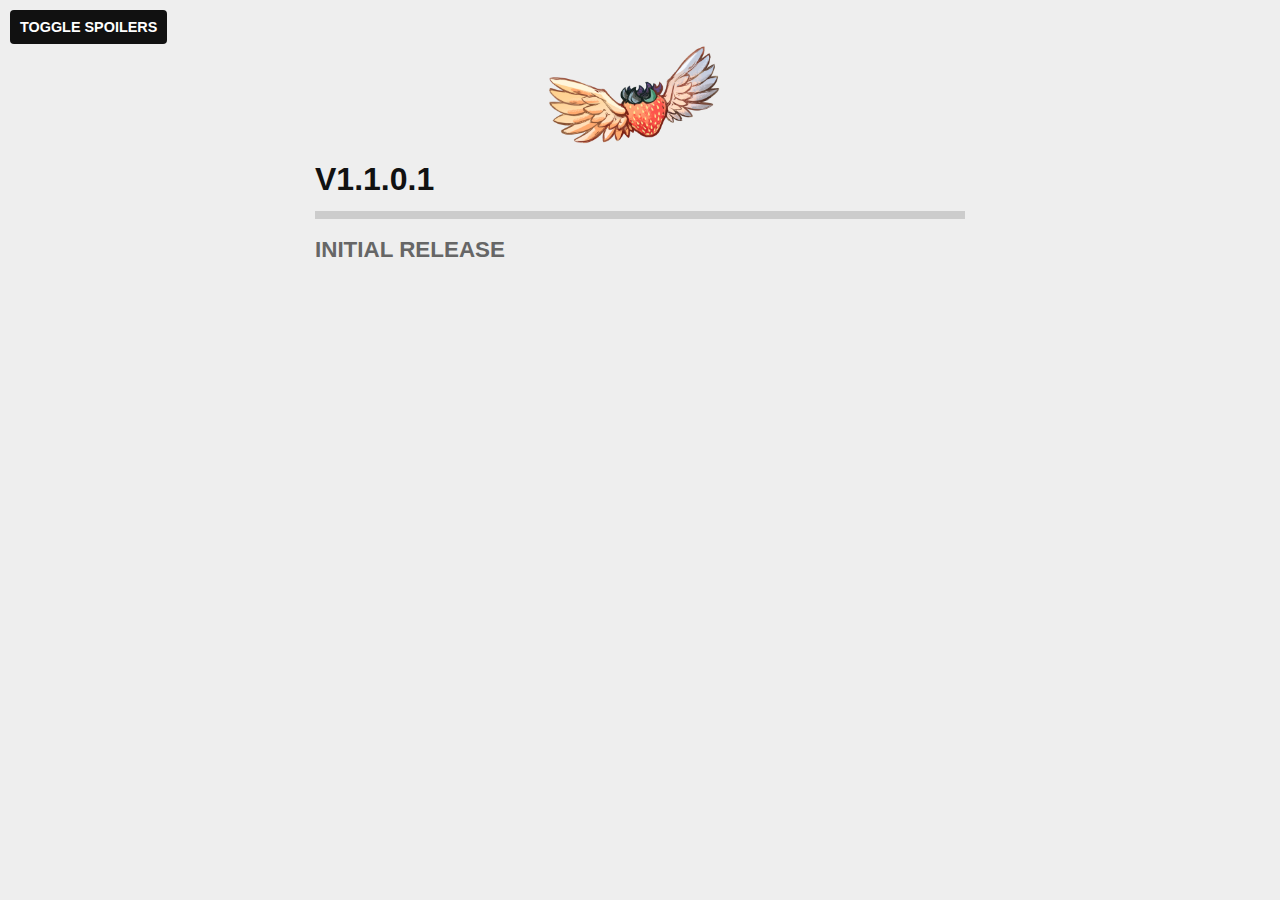
==== commit ce43e440: "Web Changes" ====
--- a/changelog.html
+++ b/changelog.html
@@ -2,24 +2,24 @@
 <html>
 
     <head>
-        <title>Celeste - Changelog - v1.4.0.0</title>
+        <title>AstralPhobia - Changelog - v1.1.0.0</title>
 
-        <meta property="og:title" content="Celeste" />
-        <meta property="og:site_name" content="Celeste" />
+        <meta property="og:title" content="AstralPhobia" />
+        <meta property="og:site_name" content="AstralPhobia" />
         <meta property="og:type" content="website" />
-        <meta property="og:url" content="http://celestegame.com/" />
-        <meta property="og:image" content="http://celestegame.com/images/1.4.0.0.png" />
-        <meta property="og:description" content="Celeste v1.4.0.0 Changelog">
+        <meta property="og:url" content="https://astralphobia.github.io/" />
+        <meta property="og:image" content="https://astralphobia.github.io/images/preview.png" />
+        <meta property="og:description" content="AstralPhobia v1.1.0.0 Changelog">
 
         <meta name="twitter:card" content="summary_large_image">
-        <meta name="twitter:site" content="@noelfb">
-        <meta name="twitter:creator" content="@noelfb">
-        <meta name="twitter:title" content="Celeste">
-        <meta name="twitter:description" content="Celeste v1.4.0.0 Changelog">
-        <meta name="twitter:image" content="http://celestegame.com/images/1.4.0.0.png">
+        <meta name="twitter:site" content="@AstralPhobia">
+        <meta name="twitter:creator" content="@AstralPhobia">
+        <meta name="twitter:title" content="AstralPhobia">
+        <meta name="twitter:description" content="AstralPhobia v1.1.0.0 Changelog">
+        <meta name="twitter:image" content="https://astralphobia.github.io/images/preview.png">
 
-        <meta name="description" content="Celeste v1.4.0.0 Changelog">
-        <meta name="keywords" content="celeste,game,indie,towerfall,pico-8,pico,matt,thorson,noel,berry,studio,miniboss">
+        <meta name="description" content="AstralPhobia v1.1.0.0 Changelog">
+        <meta name="keywords" content="AstralPhobia,game,indie,phobias,VR">
 
         <link rel="icon" href="images/ico.png">
         <link rel="shortcut icon" href="images/ico.png" type="image/x-icon">
@@ -58,835 +58,8 @@
 
 
         <div style="margin: 0px auto; padding: 0 20px 0 20px; width: 650px; margin-top: 40px;">
-			<center><img src="images/wingedberry.png" alt="Winged Strawberry" style="width: 200px;"/></center>
+			<center><img src="images/wingedberry.png" alt="Unknown" style="width: 200px;"/></center>
 			
-            <h1>V1.4.0.0</h1>
-            <h2>New Options:</h2>
-            <ul>
-                <li>Added an additional 'Screenshake' setting: 50%, which is now the default</li>
-                <li>Added the 'Grab Mode' option, which allows you to use the grab button as a toggle rather than holding it</li>
-            </ul>
-            
-            <h2>Control Rebinding:</h2>
-            <ul>
-                <li>Overhauled the control rebinding system, to allow for much more granular and complete rebinding, including menu inputs and more</li>
-                <li>Added a bind for Advanced: Crouch Dash</li>
-                <li>After a 'Crouch Dash' bind is set, a 'Crouch Dash Mode' option will appear. 'Press' mode crouch dashes when the button is pressed. 'Hold' mode crouch dashes when the button is held and a regular dash button is pressed</li>
-                <li>Added binds for Advanced: Directionals for movement- or dashing-only</li>
-                <li>The option to reset all controls to defaults must now be held to confirm</li>
-                <li>Removed the hard-coded Quick Restart shortcut on gamepads (L + R + Start), because it can now conflict with custom rebinds. You can bind a dedicated Quick Restart button to use this feature</li>
-                <li>Control rebinds will be reset to default when you download this update</li>
-            </ul>
-            
-            <h2>Pause Buffering:</h2>
-            <ul>
-                <li>Added 0.1s of input buffering on the Pause input</li>
-                <li>Fixed game timer freezing during unpause (this adds 0.15s IGT to each unpause compared to before)</li>
-            </ul>
-            
-            <h2>Physics and Gameplay Changes:</h2>
-            <ul>
-                <li>Madeline now uses the ducking sprite when crouch dashing</li>
-                <li>Moved the bottom screen kill zone down 4px</li>
-                <li>Fixed a bug where wall jumps from the right side of walls could sometimes not gain the momentum of the wall</li>
-                <li>Fixed MoveBlocks giving inconsistent momentum when moving vertically and being steered horizontally</li>
-                <li>Added a grace period of 0.01s for gaining horizontal boosts off of explosions by holding the direction you will be sent in at the moment of impact. Examples of explosions are bumpers, puffer fish, and respawning seekers. 0.01s is a single frame at 100% game speed, but because explosion impacts freeze the game for 0.1s, this is effectively a 0.1s grace period.</li>
-                <li>Dash corner correction no longer applies if the corner has spikes on top of it</li>
-                <li>Dash jump-thru correction no longer applies if the jump-thru has spikes on top of it</li>
-                <li>Dash correction checks now use the hurtbox rather than the physicsbox</li>
-                <li>Dashes no longer correct below to ground with spikes</li>
-                <li>Fixed squish correction putting Madeline in the ducking state while climbing</li>
-                <li>Increased Madeline's maximum vertical squish wiggle distance so that all previously-survivable crush scenarios should still be survivable, despite the previous fix</li>
-                <li>Fixed squish correction not applying when pushed by fast-moving blocks</li>
-            </ul>
-            
-            <h2>Chapter 9 Level Changes:</h2>
-            <ul>
-                <li>Added a spike to Singular 11</li>
-                <li>Added cracked tiles and indicators to Power Source Hub</li>
-                <li>Added spikes to Power Source 4th Key</li>
-                <li>Added a spike to Event Horizon 9</li>
-                <li>Restructured Determination 8</li>
-                <li>Shifted spikes and electricity, added a refill in Reconciliation 8</li>
-            </ul>
-            
-            <h2>Minor Changes:</h2>
-            <ul>
-                <li>Made Ch3 Master Suite Oshiro idle conversation skippable</li>
-                <li>Keyboard icons will be used instead of Controller icons, if the keyboard was the last device used</li>
-                <li>Reduced High Resolution art asset sizes, as the game doesn't actually draw them at their full resolution. This greatly reduces asset size</li>
-                <li>Removed old Binary save file format from when the game first released</li>
-                <li>Added some visual hints to the Chapter 4 Heart</li>
-                <li>Updated to the latest version of FNA, introducing FNA3D. This means the FNA version can run DirectX on Windows and Metal on Mac</li>
-                <li>Changed the depth of the Chapter 4 white block to be behind Madeline when she enters the room</li>
-                <li>Added '--graphics [DRIVER]' and '--disable-lateswaptear' to FNA command-line arguments, which corresponds with FNA3D_FORCE_DRIVER and FNA3D_DISABLE_LATESWAPTEAR respectively</li>
-                <li>Some minor changes to 3B</li>
-                <li>Small tweaks to 7A flag 11</li>
-                <li>Updated Presented By titlecard</li>
-                <li>Implemented unused Dash Assist aim SFX</li>
-            </ul>
-            
-            <h2>Bug Fixes:</h2>
-            <ul>
-                <li>File Renaming text now respects Photosensitive Mode</li>
-                <li>Fixed 'See Theo' cutscene in Chapter 5 repeating if you leave and re-enter the room</li>
-                <li>Fixed PICO-8 Celeste update-loop inconsistency from the original PICO-8 version</li>
-                <li>Fixed the bird in Farewell flinging you a slightly inconsistent distance after a respawn</li>
-                <li>Fixed XNA crash when moving the game window between monitors</li>
-                <li>Fixed player depth not resetting in Chapter 9 fake heart if you skip at the right time</li>
-                <li>Fixed weird bug in temple ending if you run into the eyeball while holding Theo</li>
-                <li>Fixed Up/Down input repeating bug, where certain applications would cause Celeste to think up/down were constantly being pressed</li>
-                <li>Fixed a few small respawn facing the wrong direction in Ch5 and Ch9</li>
-                <li>Fixed the Chapter Select card graphic being slightly misaligned</li>
-                <li>Fixed Button / Keyboard config menus freezing if opened during the Dash Tutorial in the Prologue</li>
-                <li>Fixed Various PICO-8 Celeste emulation bugs (thanks gonengazit for the detailed notes)</li>
-                <li>Fixed a crash if the Lookout spawns inside an Exit Block</li>
-                <li>Fixed a few missing filler rooms in Ch5 that you could see during room transitions</li>
-                <li>Fixed issue where jumpthrough platforms would show the wrong edge tile if they spawned inside solids</li>
-                <li>Fixed soft lock in Ch5 Cutscene if you save Theo with Dash Assist enabled</li>
-                <li>Fixed Credits soft lock if you have Dash Assist enabled</li>
-                <li>Fixed summit ridge section using resort-style moving wooden platforms</li>
-                <li>Fixed Dream block transition visuals getting stuck if you Skip Cutscene during it</li>
-                <li>Fixed a few small visual errors with decals</li>
-                <li>Fixed threading error with the File Slot graphic which stopped them from becomming visible in rare instances</li>
-            </ul>
-			<br /><br />
-
-			<h1>V1.3.3.20 (beta)</h1>
-			<h2>Changes</h2>
-			<ul>
-				<li>Fixed movement/dash-only inputs not refreshing on menu close</li>
-			</ul>
-			<br /><br />
-
-			<h1>V1.3.3.19 (beta)</h1>
-			<h2>Changes</h2>
-			<ul>
-				<li>After a 'Crouch Dash' bind is set, a 'Crouch Dash Mode' option will now appear. 'Press' mode crouch dashes when the button is pressed. 'Hold' mode crouch dashes when the button is held and a regular dash button is pressed</li>
-				<li>Madeline now uses the ducking sprite when crouch dashing</li>
-				<li>Fixed control inversions when using Mirror Mode variant</li>
-				<li>Fixed the 'See Theo' cutscene in Chapter 5 repeating if you re-enter the room</li>
-			</ul>
-			<br /><br />
-
-			<h1>V1.3.3.18 (beta)</h1>
-			<h2>Changes</h2>
-			<ul>
-				<li>Added 'Invert' Grab Mode - Madeline grabs when the grab button is not held</li>
-				<li>Fixed inconsistency with dash aiming deadzones</li>
-				<li>Fixed being unable to crouch dash out of red bubble dash state</li>
-				<li>Fixed swimming and feather controls using dash-only binds and not movement-only binds</li>
-			</ul>
-			<br /><br />
-
-			<h1>V1.3.3.17 (beta)</h1>
-			<h2>Changes</h2>
-			<ul>
-				<li>Added Grab Mode option - now you can make the grab button a toggle</li>
-				<li>Added advanced binding options: directionals for movement- and dashing-only</li>
-				<li>Reverted a previous binding priority change that was designed to recreate some specific behavior from pre-beta. The movement- and dashing-only binds should serve that purpose now</li>
-				<li>Reorganized the binding menus a bit</li>
-				<li>The Reset Defaults button on the binding menu must now be held to confirm resetting</li>
-			</ul>
-			<br /><br />
-
-			<h1>V1.3.3.16 (beta)</h1>
-			<h2>Changes</h2>
-			<ul>
-				<li>Removed hard-coded Quick Restart shortcut on gamepads (L + R + Start) because it interferes with custom bindings now that there is more binding freedom. Now you must bind a specific Quick Restart button to use this feature on gamepads</li>
-				<li>Fixed talk and jump buttons being bound to the same button causing Madeline to jump at the start of every talk-initiated cutscene</li>
-				<li>Fixed simultaneous presses of opposing directional inputs not properly cancelling out when calculating dash aim direction</li>
-			</ul>
-			<br /><br />
-
-			<h1>V1.3.3.15 (beta)</h1>
-			<h2>Changes</h2>
-			<ul>
-				<li>Fixed demo dash button not triggering rumble</li>
-				<li>Fixed incorrect button overlap behavior for dash aiming</li>
-				<li>Fixed an issue with clearing menu bindings</li>
-				<li>Reorganized menu options slightly</li>
-				<li>Invalid sfx now played if unable to clear a Menu binding</li>
-			</ul>
-			<br /><br />
-
-			<h1>V1.3.3.14 (beta)</h1>
-			<h2>V1.3.3.13 was missing some commits. No changes.</h2>
-
-			<br /><br />
-			<h1>V1.3.3.13 (beta)</h1>
-			<h2>Changes</h2>
-			<ul>
-				<li>Menu buttons (up, down, left, right, confirm, cancel, pause, journal) must each have 1 button/key bind that is unique among all of the menu buttons. If a rebind would break this rule, it will fail and a sound will play. Duplicate menu binds that do not break this rule are now allowed.</li>
-				<li>Updated the bind priority system to work closer to pre-beta</li>
-				<li>Removed menu functionality from the Crouch Dash bind. You can now bind menu down + confirm to get that functionality</li>
-				<li>Binding menu controls now stay onscreen as you scroll down the menu</li>
-				<li>Fixed bug where the Binding menu could be exited when you reset to default controls</li>
-			</ul>
-
-			<br /><br />
-			<h1>V1.3.3.12 (beta)</h1>
-			<h2>Changes</h2>
-			<ul>
-				<li>Demodash bind is no longer gated behind Cheat Mode</li>
-				<li>Fixed demodash button not skipping cutscene from intro vignette in Prologue</li>
-				<li>LT no longer hides the pause overlay while in the Options menu or Controls config menus</li>
-				<li>Fixed boost bubbles "storing" the last demodash state</li>
-				<li>Overhauled the controls system to allow for rebinding of menu controls and gamepad directional inputs
-					<br />(Note: current bindings will be reset to default when first updated)</li>
-			</ul>
-
-			<br /><br />
-			<h1>V1.3.3.11 (beta)</h1>
-			<h2>Changes</h2>
-			<ul>
-				<li>Fixed demodash button not triggering boost bubbles</li>
-				<li>Demodash button now selects Retry or Skip Cutscene from the pause menu while paused</li>
-				<li>Demodash button is now bindable from the options menu after Cheat Mode has been activated on any savefile</li>
-			</ul>
-
-			<br /><br />
-			<h1>V1.3.3.10 (beta)</h1>
-			<h2>Changes</h2>
-			<ul>
-				<li>Increased Madeline's maximum vertical squish wiggle distance so that all previously-survivable crush scenarios should be survivable again</li>
-				<li>Added a bind for DemoDash to the settings file (you must edit the settings file directly, there is no in-game option)</li>
-				<li>Implemented unused Dash Assist aim SFX</li>
-			</ul>
-
-			<br /><br />
-			<h1>V1.3.3.9 (beta)</h1>
-			<h2>Changes</h2>
-			<ul>
-				<li>Fixed squish correction putting Madeline in the ducking state while climbing</li>
-				<li>Fixed squish correction not applying when pushed by fast-moving blocks</li>
-				<li>Fixed summit ridge section using resort-style moving wooden platforms</li>
-				<li>Fixed Dream block transition visuals getting stuck if you Skip Cutscene during it</li>
-				<li>Fixed a few small visual errors with decals</li>
-				<li>Dash correction checks now use the hurtbox rather than the physicsbox</li>
-				<li>Small tweaks to Summit flag 11</li>
-			</ul>
-
-			<br /><br />
-
-			<h1>V1.3.3.8 (beta)</h1>
-			<h2>Changes</h2>
-			<ul>
-				<li>Fixed corner correction on spike walls not working</li>
-				<li>Dashes no longer correct below to ground with spikes</li>
-				<li>File Renaming text respects Photosensitive Mode</li>
-				<li>Updated Presented By titlecard</li>
-			</ul>
-
-			<br /><br />
-
-			<h1>V1.3.3.7 (beta)</h1>
-			<h2>Changes</h2>
-			<ul>
-				<li>Reverted ultra changes to pre-beta</li>
-				<li>Added a grace period of 0.01s for gaining horizontal boosts off of explosions by holding the direction you will be sent in at the moment of impact. Examples of explosions are bumpers, puffer fish, and respawning seekers. 0.01s is a single frame at 100% game speed, but because explosion impacts freeze the game for 0.1s, this is effectively a 0.1s grace period.</li>
-				<li>Fixed the bird in Farewell flinging you a slightly inconsistent distance after a respawn</li>
-				<li>Fixed IGT still freezing when unpausing from sub-menus, or from Quick Restart</li>
-				<li>Some minor changes to 3B</li>
-				<li>Quick Restart also has 0.1s of input buffer</li>
-				<li>Fixed PICO-8 Celeste update-loop inconsistency from the original PICO-8 version</li>
-			</ul>
-
-			<br /><br />
-
-			<h1>V1.3.3.6 (beta)</h1>
-			<h2>Changes</h2>
-			<ul>
-				<li>Fixed buffered Climb Jumps also keeping momentum from the ultra momentum fix</li>
-			</ul>
-
-			<br /><br />
-
-			<h1>V1.3.3.5 (beta)</h1>
-			<h2>Changes</h2>
-			<ul>
-				<li><i>Experimental</i>: Fixed inconsistent results with jumping during ultras</li>
-				<li>Fixed MoveBlocks giving inconsistent momentum when moving vertically and being steered horizontally</li>
-				<li>Fixed game timer freezing during unpause (this adds 0.15s IGT to each unpause compared to pre-beta)</li>
-				<li>Fixed a bug where wall jumps from the right side of walls could sometimes not gain the momentum of the wall</li>
-			</ul>
-
-			<br /><br />
-
-			<h1>V1.3.3.4 (beta)</h1>
-			<h2>Changes</h2>
-			<ul>
-				<li>Fixed stray tile in 7B</li>
-				<li>Fixed a stray spike in Farewell Determination 1</li>
-				<li>Fixed a case where dash corner correction would pop up up above spikes</li>
-				<li>Added '--graphics [DRIVER]' and '--disable-lateswaptear' to FNA command-line arguments, which corresponds 
-					with <a href="https://github.com/FNA-XNA/FNA/wiki/7:-FNA-Environment-Variables#fna3d_force_driver">FNA3D_FORCE_DRIVER</a> 
-					and <a href="https://github.com/FNA-XNA/FNA/wiki/7:-FNA-Environment-Variables#fna3d_disable_lateswaptear">FNA3D_DISABLE_LATESWAPTEAR</a> respectively</li>
-			</ul>
-
-			<br /><br />
-            
-			<h1>V1.3.3.3 (beta)</h1>
-			<h2>Bug Fixes</h2>
-			<ul>
-				<li>Fixed boost typo from last build that doubled boost speed</li>
-				<li>Fixed Credits soft lock if you have Dash Assist enabled</li>
-			</ul>
-            
-            <br /><br />
-
-			<h1>V1.3.3.2 (beta)</h1>
-			<h2>Changes And Additions</h2>
-			<ul>
-				<li>Reverted the Determination Secret room to pre-beta</li>
-				<li>Changed the depth of the Chapter 4 white block to be behind Madeline when she enters the room</li>
-				<li>Dash corner correction no longer applies if the corner has spikes on top of it</li>
-				<li>Dash jump-thru correction no longer applies if the jump-thru has spikes on top of it</li>
-				<li>Fixed soft lock in Ch5 Cutscene if you save Theo with Dash Assist enabled</li>
-			</ul>
-            
-            <br /><br />
-		  
-			<h1>V1.3.3.1 (beta)</h1>
-			<h2>Changes And Additions</h2>
-			<ul>
-				<li>Moved the new spike in Event Horizon 9</li>
-				<li>Reworked Determination Secret a bit</li>
-				<li>Added a falling block to Determination 8, shifted the exit block back</li>
-				<li>Death pit killbox is now 4 pixels lower than before beta (was 8)</li>
-				<li>Removed ridge gate blocks from Power Source Hub, changed numbers to glowing circles</li>
-			</ul>
-            
-            <br /><br />
-
-            <h1>V1.3.3.0 (beta)</h1>
-			<h2>Changes and Additions</h2>
-			<ul>
-				<li>Added additional Screenshake option, options are now Off / 50% / 100%</li>
-				<li>Made Ch3 Master Suite Oshiro idle conversation skippable</li>
-				<li>Keyboard icons will be used instead of Controller icons, if the keyboard was the last device used.</li>
-				<li>Reduced High Resolution art asset sizes, as the game doesn't actually draw them at their full resolution. This greatly reduces asset size.</li>
-				<li>Removed old Binary save file format from when the game first released.</li>
-				<li>Added 0.1s of input buffering on the Pause input</li>
-				<li>Moved the bottom screen kill zone down 8px</li>
-				<li>Added some visual hints to the Chapter 4 Heart</li>
-				<li>Updated to the latest version of FNA, introducing FNA3D. This means the FNA version can run DirectX on Windows and Metal on Mac.</li>
-			</ul>
-
-			<h2>Chapter 9 Level Changes</h2>
-			<ul>
-				<li>Added a spike to Singular 11</li>
-				<li>Added cracked tiles and number decals to Power Source Hub</li>
-				<li>Added spikes to Power Source 4th Key</li>
-				<li>Added a spike to Event Horizon 9</li>
-				<li>Secret in Determination 7 no longer requires demodash</li>
-				<li>Redesigned Determination Secret</li>
-				<li>Shifted the exit block forward in Determination 8</li>
-				<li>Shifted spikes and electricity, added a refill in Reconciliation 8</li>
-				<li>Progress Gates in Power Source never closed properly and had the wrong sprite... Now they do.</li>
-			</ul>
-
-			<h2>Bug Fixes</h2>
-			<ul>
-				<li>Fixed XNA crash when moving the game window between monitors</li>
-				<li>Fixed player depth not resetting in <spoiler>Chapter 9 fake heart</spoiler> if you skip at the right time</li>
-				<li>Fixed weird bug in temple ending if you run into the eyeball while holding Theo</li>
-				<li>Fixed Up/Down input repeating bug, where certain applications would cause Celeste to think up/down were constantly being pressed</li>
-				<li>Fixed a few small respawn facing the wrong direction in Ch5 and Ch9</li>
-				<li>Fixed the Chapter Select card graphic being slightly misaligned</li>
-				<li>Fixed Button / Keyboard config menus freezing if opened during the Dash Tutorial in the Prologue</li>
-				<li>Fixed Various PICO-8 Celeste emulation bugs (thanks gonengazit for the detailed notes)</li>
-				<li>Fixed a crash if the Lookout spawns inside an Exit Block</li>
-				<li>Fixed a few missing filler rooms in Ch5 that you could see during room transitions</li>
-				<li>Fixed issue where jumpthrough platforms would show the wrong edge tile if they spawned inside solids</li>
-			</ul>
-            
-            <br /><br />
-            
-            <h1>V1.3.1.2</h1>
-			<h2>Changes and Additions</h2>
-            <ul>
-                <li>Redesigned and reverted some levels in Chapter 9 after community feedback</li>
-            </ul>
-            
-			<br /><br />
-
-            <h1>V1.3.1.1</h1>
-			<h2>Changes and Additions</h2>
-            <ul>
-                <li>Speedrun Timer continues running while using Dash Assist</li>
-                <li>Redesigned and reverted some levels in Chapter 9 after community feedback</li>
-            </ul>
-            
-			<br /><br />
-
-            <h1>V1.3.1.0</h1>
-			<h2>Changes and Additions</h2>
-            <ul>
-                <li>Added Dash Assist to the Assist Mode options (note: not yet localized)</li>
-                <li>Final dialog in <spoiler>Chapter 9</spoiler> plays after <spoiler>50 deaths instead of 12</spoiler></li>
-                <li>Various small level-design changes and fixes throughout <spoiler>Chapter 9</spoiler></li>
-            </ul>
-			
-			<h2>Bug Fixes</h2>
-			<ul>
-                <li>Fixed <spoiler>Golden Strawberries</spoiler> spawning in <spoiler>Chapter 9</spoiler> before you have completed it</li>
-                <li>Fixed The File Slot <spoiler>turning Golden when you have 201 Strawberries, instead of 202</spoiler></li>
-                <li>Fixed bug where the Puffer Fish disappear when they're crushed between walls</li>
-                <li>Fixed bug where exiting a dream block wouldn't always activate wall springs</li>
-                <li>Fixed Spawn bug where the 2nd Checkpoint in Chapter 4 would place you at the wrong position</li>
-                <li>Fixed missing Madeline sprite for when she changes direction when she has no backpack</li>
-                <li><spoiler>The death warp in Chapter 9 before the Moon Berry only moves Strawberries, which fixes a bug with Keys</spoiler></li>
-                <li>Fixed a frame-perfect bug with Tween caching which was causing a bug when <spoiler>picking up the Glider or Theo</spoiler>. This potentially also addresses other obscure and rare bugs, like the File Slots not appearing.</li>
-                <li>Fixed a word-wrapping bug in the Journal in Italian</li>
-                <li>Fixed grabbing a Dream-block on-exit when the game is <spoiler>running at high speeds in Variant mode</spoiler></li>
-                <li>Can no longer hide the HUD in the Farewell ending Cutscene, which caused an empty room to be displayed</li>
-                <li>Fixed the in-game Variants Menu option still having a "BETA" tag in English</li>
-                <li>macOS: Fixed bug where the main thread wouldn't exit gracefully when quitting the game, causing a crash</li>
-                <li>Linux: Updated SDL FMOD binaries to fix a potential race-condition crash when starting the game</li>
-            </ul>
-            
-            <br />
-
-            Note: Revised 1.3.0.0 patch notes as it was missing or incorrectly describing some changes.
-            
-			<br /><br />
-
-            <h1>V1.3.0.0</h1>
-			<h2>Please Welcome:</h2>
-            <ul>
-                <li>Chapter 9: Farewell</li>
-            </ul>
-
-            <h2>Changes & Additions:</h2>
-            <ul>
-                <li>Small level updates to CH5 and CH6 B-Sides</li>
-                <li>Made in-game Checkpoint icons more visible</li>
-                <li>Updated the visual design of the creature Barriers in Chapter 5</li>
-                <li>Cassette Block visual pattern is slightly different for each color</li>
-                <li>Optimized loading on Consoles to reduce startup time</li>
-                <li>Using <spoiler>Cheat Mode makes Golden Strawberries always available in the C-Sides</spoiler></li>
-                <li>Added <spoiler>"Other You" Variant that lets you play as Madeline's reflection</spoiler></li>
-                <li>Vertical Wind now has a Sound Effect</li>
-            </ul>
-
-            <h2>UI Design Changes:</h2>
-            <ul>
-                <li>Added a Stamp for collecting 8 Cassettes</li>
-                <li>Added a Stamp for completing Chapter 9</li>
-                <li>Made the "Full Clear" icon more subtle</li>
-                <li>Added a short hint when "Return to Map" is selected, to better explain what it does (thanks <a href="https://twitter.com/0x0ade">@0x0ade</a>). It also shows the picture of the furthest checkpoint you've reached.</li>
-                <li>Return to Map and Restart Chapter's sub-menus are no longer titled "Give Up"</li>
-                <li>Assist Mode description text modified (thanks <a href="https://twitter.com/halfcoordinated">@halfcoordinated</a> & <a href="https://twitter.com/Kathy_E_J">@Kathy_E_J</a>)</li>
-                <li>Assist Mode, Variant Mode, and Cheat Mode File Slot icons changed from Stamps to Tabs</li>
-                <li>Assist Mode Skip no longer moves the camera to the next chapter before unlocking it</li>
-                <li>Option Menu items don't auto-wrap (must press the up/down button)</li>
-                <li>You can now skip the Overworld Stat tallying by pressing Start / Enter, regardless of the Speedrun Timer mode</li>
-                <li>Changed some Keyboard button images to use icons instead of text, for non-English speakers</li>
-                <li>You can store a "Default File Name" by holding RT and LT when you Accept on the renaming screen, or by pressing CTRL+S. All new files will then default to the given name.</li>
-                <li>Chapter Timer (IL Timer) no longer hides during cutscenes and visually behaves the same as the File Timer (with the exception of Chapter-Complete, where it will hide after 3s)</li>
-                <li>Removed Full Clear File Stamp</li>
-            </ul>
-
-            <h2>Language Updates:</h2>
-            <ul>
-                <li>Redid the Japanese Localization (thanks <a href="http://8-4.jp">8-4</a>)</li>
-                <li>Updated the German Localization (thanks <a href="https://www.shloc.com">shloc</a>)</li>
-                <li>Added a unique Japanese File-Naming screen</li>
-                <li>Added Korean Language</li>
-                <li>Fonts are now only loaded when the language is in-use, instead of always being in memory</li>
-            </ul>
-
-            <h2>Bug Fixes:</h2>
-
-            <ul>
-                <li>Fixed rendering red boosters at a floating position, causing small visual bug on some computers</li>
-                <li>Skipping level stat-tally doesn't show a visual effect on stats that are unchanged</li>
-                <li>Fixed upward dash corner push-around not working with the <spoiler>Super Dash Variant</spoiler></li>
-                <li>Fixed rendering bug where Madeline's dash trail could face the wrong way</li>
-                <li>Fixed bug where the player would play her idle sound effects while using the Lookout</li>
-                <li>If the player name can't be displayed in the current language (ex. it has Japanese characters but the player is now playing in English), it displays her name as "Madeline" instead of nothing.</li>
-                <li>Fixed bug where you could pause while interacting with the PICO-8 console in Chapter 3. This could cause crashes if you Restart.</li>
-                <li>Fixed bug where 1-UP sound would only play on the first 1-UP. It now plays on each consecutive one.</li>
-                <li>Fixed small background visual bug in Ch1 B-Side where you could see past the bottom</li>
-                <li>Fixed a crash if you die while interacting with a Lookout</li>
-                <li>Fixed bug where you could interact with a Lookout that was a tile above you</li>
-                <li>Fixed soft-lock if you manage to start a screen transition while also interacting with a Lookout</li>
-                <li>Fixed Hazards not always attaching themselves to moving platforms if the hazard also overlapped a wall when entering a level from a save-file.</li>
-                <li>Fixed bug where you weren't always able to grab a dream block as you exit it, if you're playing over 100% game speed.</li>
-                <li>Fixed soft lock if you die on the last frame of collecting a Crystal Heart</li>
-                <li>Fixed conveyor belt ambient sounds in Ch8 not always playing properly</li>
-                <li>Fixed bug where you could lose Strawberries in 2A if you skip the Payphone conversation without collecting them</li>
-                <li>Fixed getting stuck in a wall in Ch5 if you skip a cutscene while Madeline is at a weird height</li>
-                <li>Can no longer wall-jump off invisible screen barriers</li>
-                <li>IL Timer now properly shows more than 24 hours</li>
-                <li>Theo Crystal wouldn't always bounce off red spikes due to a float precision error on some operating systems / versions of the game</li>
-                <li>Fixed bug in Chapter 2 where you could miss the Instagram Filter if you left and re-entered the room between conversations</li>
-                <li>Fixed bug where the Prologue bridge would keep rumbling in Assist Mode if you let the bridge fully collapse</li>
-                <li>Fixed bug where the Pause menu wouldn't scroll or fade properly if you pause during the slow-motion section of the Prologue</li>
-                <li>Fixed various Sound fade-in bugs with Chapter 8 Conveyor Belts and Fireballs</li>
-            </ul>
-
-            <br /><br />
-
-            <h1>V1.2.6.1</h1>
-			<h2>Changes and Additions</h2>
-            <ul>
-                <li>Rolled back holdable regrab delay as it wasn't meant to affect current strats (0.25s -> 0.10s)</li>
-            </ul>
-			
-            
-			<br /><br />
-
-            <h1>V1.2.6.0</h1>
-			<h2>Changes and Additions</h2>
-            <ul>
-                <li><spoiler>C-Side</spoiler> Chapter rebalancing</li>
-                <li>The Prologue Dash cutscene is skippable</li>
-				<li>Options menus with more than 2 items now wraps</li>
-                <li>If the Speedrun timer is on, stat-tally after returning to the map is skipped</li>
-                <li>Increased the delay after you release a holdable item before you can pick it up again (0.10s -> 0.25s)</li>
-            </ul>
-			
-			<h2>Bug Fixes</h2>
-			<ul>
-                <li>Fixed negative floating-number parsing in some rare places if the user has a different OS region set</li>
-                <li><spoiler>Theo Crystal</spoiler> interacts with side-springs properly</li>
-                <li>Keys interact properly with multiple nearby Lock-Blocks (ex. can't unlock more than one)</li>
-			</ul>
-            
-			<br /><br />
-
-			<h1>V1.2.5.3</h1>
-			<h2>Changes and Additions</h2>
-            <ul>
-				<li>Added "Community" Section to the Game Credits</li>
-				<li>Added Version Number to Epilogue screen when Speedrun Timer is enabled</li>
-			</ul>
-			
-			<h2>Bug Fixes</h2>
-			<ul>
-				<li>More <spoiler>Hiccup</spoiler> behavior fixes</li>
-				<li>Fixed Shorthops being impossible while <spoiler>Hiccups Variant is enabled</spoiler></li>
-				<li><spoiler>Hiccups randomization</spoiler> is now seeded based on level</li>
-			</ul>
-
-			<br /><br />
-
-			<h1>V1.2.5.2</h1>
-			<h2>Changes and Additions</h2>
-            <ul>
-				<li>Rolled back dash cooldown change (cooldown is back to 0.20s)</li>
-				<li><spoiler>Hiccup interval is now randomized from 0.12-0.18s and causes rumble</spoiler></li>
-				<li>The <spoiler>player-controlled Seeker</spoiler> now obeys the <spoiler>Invisible Motion variant</spoiler></li>
-			</ul>
-			
-			<h2>Bug Fixes</h2>
-			<ul>
-				<li>Fixes some bugs with <spoiler>hiccups</spoiler> triggering during uninteruptable actions, and playing sounds incorrectly</li>
-				<li>Fixed a missing spawn point in a 1-B level</li>
-			</ul>
-
-			<br /><br />
-
-			<h1>V1.2.5.1</h1>
-            <h2>Bug Fixes</h2>
-            <ul>
-				<li>Fixed being able to get ultra speed from mashing down-diagonal dashes on flat ground</li>
-				<li>Fixed not being able to <spoiler>Super Wall Jump</spoiler> at the end of a <spoiler>Super Dash</spoiler>, with <spoiler>the Super Dashing variant enabled</spoiler></li>
-			</ul>
-
-			<br /><br />
-
-			<h1>V1.2.5.0</h1>
-            <h2>Changes and Additions</h2>
-            <ul>
-				<li>Added <spoiler>Variants Mode! A collection of special options to change the rules of the game</spoiler>, unlocked after completing the <spoiler>C-Sides</spoiler>. Activate <spoiler>Variants Mode</spoiler> on the File Select menu</li>
-				<li>Reduced the dash cooldown, ie the time after dashing before you can regain your dash (0.20s -> 0.15s)</li>
-				<li>When playing with the speedrun clock enabled, Chapter Complete screens will now show the <spoiler>Variant</spoiler> or Assist mode stamps if they are active, as well as the version number</li>
-				<li>Spikes on rhythm blocks are now visible even when the block is inactive, and are colored to match the block</li>
-				<li>Removed an invisible ceiling from a level near the end of <spoiler>Core A-Side</spoiler></li>
-				<li>The player can now press the grab button to trigger blocks (such as falling blocks or zip movers) that are beside them, even if they are out of stamina or <spoiler>the No Grabbing Variant is enabled</spoiler></li>
-			</ul>
-			
-			<h2>Bug Fixes</h2>
-            <ul>
-				<li>Fixed a bug where Madeline would keep the "running against wind" animation after wind has stopped</li>
-            </ul>
-
-            <br /><br />
-
-			<h1>V1.2.4.1</h1>
-            <h2>Changes and Additions</h2>
-            <ul>
-                <li>Reverted strawberry change from patch 1.2.4.0</li>
-			</ul>
-			
-            <br /><br />
-
-			<h1>V1.2.4.0</h1>
-            <h2>Changes and Additions</h2>
-            <ul>
-                <li>Collecting a <spoiler>Red or Gold Heart</spoiler> now stops the File Timer so players don't have to "Return to Map" on <spoiler>B and C Sides</spoiler> to save time.</li>
-                <li>Chapter 4 early Strawberry level design fix</li>
-            </ul>
-
-            <h2>Bug Fixes</h2>
-            <ul>
-				<li>Hitting two "back" keys at once no longer resumes the game without closing the menu (known as "menu storage")</li>
-				<li>Spinning Spikes had an internal error with their starting direction that is now fixed (has no effect on official Celeste levels)</li>
-				<li>Fixed Missing Chapter 4 <spoiler>B-Side</spoiler> Checkpoint marker in the level background</li>
-            </ul>
-
-            <br /><br />
-
-            <h1>V1.2.3.2</h1>
-            <h2>Bug Fixes</h2>
-            <ul>
-                <li>When dashing with a Red Bubble, the player direction is now set to the direction of the dash</li>
-                <li>Fixed soft-lock in <spoiler>Chapter 8 B-Side</spoiler></li>
-            </ul>
-
-            <br /><br />
-            
-            <h1>V1.2.3.1</h1>
-            <h2>Bug Fixes</h2>
-            <ul>
-                <li>Fixed being able to super wall jump off of any wall with horizontal spikes</li>
-                <li>Fixed a crash if you die before the Chapter 6 <spoiler>Boss introduction</spoiler> cutscene starts</li>
-            </ul>
-
-            <br /><br />
-
-            <h1>V1.2.3.0</h1>
-            <h2>Changes and Additions</h2>
-            <ul>
-                <li><spoiler>Seeker respawn explosions</spoiler> can now trigger touch switches</li>
-                <li>Added 1 pixel (4->5) to distance player will wiggle to avoid bonking on a ceiling corner, but only when she is dashing straight upward</li>
-                <li>Added 2 pixels (3->5) to maximum distance from a wall that the player can wall jump, but only when she is dashing straight upward</li>
-                <li>Journal can now always be opened in <spoiler>Cheat Mode</spoiler>, even if no Chapter A-Side has been completed</li>
-                <li>Beating a chapter with all collectibles should always now register a full clear, even if you didn't start from the beginning (but you will still need to start from the beginning to register speedrun times)</li>
-            </ul>
-
-            <br /><br />
-
-            <h1>V1.2.2.6</h1>
-            <h2>Changes and Additions</h2>
-            <ul>
-                <li>Strawberries now automatically collect if you complete a chapter and skip the cutscene before their collect animation plays</li>
-                <li>Increased a Chapter 1 level's ceiling by 1 tile (first level right of the first checkpoint)</li>
-            </ul>
-
-            <h2>Bug Fixes</h2>
-            <ul>
-                <li>Skipping Chapter 6 intro cutscene while the picture is open now properly closes the picture</li>
-                <li>Fixed a textbox occasionally appearing over the <spoiler>Epilogue picture</spoiler> if the cutscene is skipped</li>
-                <li>Some Chapter 7 <spoiler>B-Side</spoiler> jumpthrough platforms had the wrong texture</li>
-                <li><spoiler>Ice Blocks in Chapter 8</spoiler> sometimes moved in the wrong direction if you buffer climb jumped off them</li>
-                <li>Potential fix to "Default Particle" sometimes being 2px big instead of 1px if the graphics device was reset</li>
-            </ul>
-
-            <br /><br />
-
-            <h1>V1.2.2.4</h1>
-            <h2>Changes and Additions</h2>
-            <ul>
-                <li>You can now perform a climb jump from the Dash state, just like from the Normal state</li>
-                <li>Made minor changes to spike positions in Chapter 7 <spoiler>C-Side</spoiler></li>
-                <li>Made the Speedrun Timer always use the English font. Increased size of Milliseconds from 0.5 scale to 0.7</li>
-                <li>Dashing upward diagonally doesn't have frame delay before you can <spoiler>super jump</spoiler></li>
-                <li>You can now <spoiler>hyper jump</spoiler> from coyote time</li>
-                <li>Some small detailing changes to Chapters 7 <spoiler>and 8</spoiler></li>
-                <li>Removed "Inactive Sleep Time" so that the game doesn't reduce framerate when unfocused</li>
-                <li>On Desktop, Backups are now saved into their own folder and not stored on the Steam Cloud</li>
-                <li>If the game is unable to write to the save file, it adds the exception to the error_log.txt</li>
-                <li>Added an option into the Settings file to allow users to turn on "FMOD Live Update", for when the <a href="https://twitter.com/regameyk/status/987588060303912960">FMOD Studio project is released</a></li>
-            </ul>
-
-            <h2>Bug Fixes</h2>
-            <ul>
-                <li>Fixed some player spawn locations in Chapter 5 B-Side, Chapter 7, and Chapter 3 <spoiler>C-Side</spoiler></li>
-                <li>Fixed bug where you could only have 15 strawberries following you at once</li>
-                <li>Falling Blocks now start falling again if the object they land on also falls or breaks</li>
-                <li>Chapter Timer doesn't start until after the beginning cutscene is over</li>
-                <li>Fixed bug with Mountain Vertex Buffer being disposed at an incorrect time</li>
-                <li>Can no longer get stuck inside the floor of the <spoiler>Chapter 5 Mirror Curtain</spoiler></li>
-                <li>Fixed crash during the Feather minigame if your monitor was larger than 4096px</li>
-                <li>Fixed missing invisible barrier in Chapter 5 B-Side</li>
-                <li>Fixed perfectly-buffered <spoiler>hyper jumps counting as super jumps</spoiler></li>
-                <li>Fixed wall jump taking precendence over <spoiler>hyper jump</spoiler></li>
-                <li>Pushing Animation didn't have step sound effects</li>
-                <li>Fixed bug where if you started a new file in Russian, and then switched your langauge back to English, the player's name would no longer draw</li>
-                <li>Fixed where if you moved too quickly into an adjacent room with a Temple Gate, the gate could close on you</li>
-                <li>Fixed some typo's in Simplified Chinese</li>
-                <li>Fixed bug where the achromatic aberration effect was only applied if "Photosensitive Mode" was turned on</li>
-            </ul>
-
-            <br /><br />
-
-            <h1>V1.2.1.0</h1>
-            <h2>Changes and Additions</h2>
-            <ul>
-                <li><b>Breaking Change:</b> The Chapter timer no longer pauses during deaths, cutscenes, and 
-                    in-game menus. Previously it was possible to exploit the timer by retrying on some screen 
-                    transitions, which we didn't feel was a fun way to play. Unfortunately due to this change 
-                    Speedrun times for single-chapters will be cleared. We decided it was best to make this 
-                    change now while the game is still early in its speedrun life.</li>
-                <li>Menu text does not flash when selected if Photosensitive Mode is enabled</li>
-                <li>Quick Restart hint only displays if you go to it through the Menu</li>
-                <li>Assist Mode speed option no longer affects the game speed during player deaths or cutscenes</li>
-            </ul>
-
-            <h2>Bug Fixes</h2>
-            <ul>
-                <li>Fixed thread loading bug for the Chapter 7 intro vignette</li>
-                <li>Fixed rare division by 0 which caused the player speed to be NaN, resulting in a crash when wall-jumping</li>
-                <li>Fixed <spoiler>Madeline's hair being the wrong color</spoiler> on the Mountain Overworld when you exit Chapter 7, The Epilogue, or Chapter 8</li>
-            </ul>
-
-            <br /><br />
-
-            <h1>V1.2.0.0</h1>
-
-            <h2>Changes and Additions</h2>
-
-            <h3>Options Changes</h3>
-            <ul>
-                <li>Added an option to disable screen shake</li>
-                <li>Rumble strength can now be adjusted to “100%”, “50%”, or “OFF”</li>
-                <li>Assist Mode can now always be toggled on and off from the file select menu</li>
-                <li>Progress page in the Journal now shows total time played, instead of sum of chapters (so it includes the Prologue and Epilogue time, same as the file select menu)</li>
-                <li>Added a “Quick Restart” function, for faster Chapter Restarts. Hold both shoulder buttons and press the pause button on controllers, or press R on keyboard.</li>
-            </ul>
-
-            <h3>Speedrun Timer</h3>
-            <ul>
-                <li>Timer is no longer hidden during player death</li>
-                <li>Timer stays paused during Chapter 7 <spoiler>flying sequences</spoiler></li>
-                <li>Added a new Timer mode that shows your File time. This also displays file time on Chapter Complete screens</li>
-                <li>Credits and Epilogue Complete Screen no longer count towards File Time</li>
-            </ul>
-
-            <h3>General</h3>
-            <ul>
-                <li>You can now skip the intro credits on the Desktop version of the game, though a loading icon will be displayed until the game is ready</li>
-                <li>Reduced hitstun time when collecting a refill gem (0.10s -> 0.05s)</li>
-                <li>Reduced the time you have to <spoiler>duck</spoiler> on the <spoiler>white block in Chapter 4</spoiler> to activate it</li>
-                <li>The <spoiler>giant eyeball shockwaves</spoiler> no longer push Madeline while she is dashing</li>
-                <li>Added milliseconds to file select playtime display</li>
-                <li><spoiler>Golden Strawberries</spoiler> now collect immediately when the Chapter is considered Completed</li>
-                <li>Assist Mode speed no longer affects Cutscenes or Deaths</li>
-            </ul>
-
-            <h3>Level changes</h3>
-            <ul>
-                <li>Prevented a lame unintentional skip in the last level of Chapter 7 <spoiler>C-Side</spoiler></li>
-                <li>Fixed some camera issues in Chapter 2 <spoiler>C-Side</spoiler></li>
-                <li>Rebalanced Chapter 5 <spoiler>C-Side</spoiler></li>
-                <li>Added a glowing light to the exit in the last <spoiler>Badeline chase</spoiler> level of Chapter 2</li>
-                <li>Made adjustments to some levels to finetune difficulty</li>
-                <li>Made adjustments to some level decorations to improve readability</li>
-            </ul>
-
-            <h3>Cutscene changes</h3>
-            <ul>
-                <li>Made more use of Madeline’s startled animation (ex. When she first meets Mr. Oshiro)</li>
-                <li>Made timing adjustments in Chapter 6 <spoiler>old lady</spoiler> cutscene, for comedic effect</li>
-                <li>Skipping the 2nd cutscene in Chapter 6 puts you directly to the <spoiler>Lake checkpoint</spoiler></li>
-            </ul>
-
-            <h3>Player Physics</h3>
-            <ul>
-                <li>Increased the maximum distance that Madeline will shift to avoid solids when exiting a Dream Block (4 pixels -> 5 pixels)</li>
-                <li>Changes to explode-launching Madeline (caused by Bumpers and <spoiler>Seeker respawn shockwaves</spoiler>):
-                <ul>
-                    <li>Previously, Madeline’s x-axis launch speed was multiplied by 1.2 if her x-axis input was neutral or in the same direction as the launch at the moment of impact. </li>
-                    <li>Neutral inputs will no longer grant the launch speed bonus. X-axis input must now be in the same direction as the launch at the moment of impact.</li>
-                </ul>
-                </li>
-            </ul>
-
-            <h2>Bug Fixes</h2>
-            <h3>Fixed several issues with checkpoint polaroid UI:</h3>
-            <ul>
-                <li>Chapters 1 and 6 cassettes were listed under the wrong polaroids</li>
-                <li>Chapter 8 cassette was not listed under any polaroid</li>
-            </ul>
-
-            <h3>Localization Fixes</h3>
-            <ul>
-                <li>Fixed dialog typos in Chapters 1 and 3, in Japanese</li>
-                <li>Fixed capitalization on German and Russian language titles</li>
-                <li>Fixed Assist Mode On/Off text being inverted in Brazilian Portuguese</li>
-            </ul>
-            <h3>Cutscene Fixes</h3>
-            <ul>
-                <li>Fixed Mr. Oshiro sometimes letting you talk to him on the wrong side, making the dialog portraits inaccurate in Chapter 3</li>
-                <li>Fixed missing dialog cue in Chapter 6 <spoiler>campfire cutscene</spoiler></li>
-                <li>Madeline now faces the right way if she interacts with <spoiler>Theo’s phone</spoiler> from the left side in Chapter 5</li>
-                <li>Fixed a crash in Chapter 5 if you die on a red crystal before the cutscene with Theo begins</li>
-                <li>Fixed soft-lock while talking in Chapter 8, if you transition back and forth between rooms before starting a conversation</li>
-                <li>Fixed bug where you could use joystick input to move Madeline during a <spoiler>Theo Crystal cutscene</spoiler> in Chapter 5</li>
-                <li>Fixed several frame-perfect crashes when skipping cutscenes</li>
-                <li>Save &amp; Quit is no longer available during the <spoiler>falling cutscene</spoiler> in Chapter 6</li>
-                <li>Can no longer Save &amp; Quit during the Epilogue cutscene</li>
-                <li>Fixed skipping <spoiler>Mr. Oshiro’s rooftop transformation cutscene</spoiler> on the first frame spawning you inside <spoiler>Angry Mr. Oshiro</spoiler></li>
-            </ul>
-            <h3>Level Fixes</h3>
-            <ul>
-                <li>Fixed camera trigger issues in Chapter 5</li>
-                <li>Fixed several screen transition soft lock bugs</li>
-                <li>Fixed several missing player spawn points, which caused the player to respawn in the wrong place on death if they entered rooms from unexpected places</li>
-                <li>Fixed several cases where you could be forced to restart from the previous checkpoint in Chapter 8</li>
-                <li>Fixed several cases where you could stand on the bottoms of levels where you should fall and die</li>
-                <li>Fixed several cases where you could see outside the bounds of the area during screen transitions</li>
-                <li>Fixed some weird background decal stuff</li>
-                <li>Some tiles in Chapter 2 did not appear correctly if entered from the right of the level</li>
-                <li>Fixed a case where selecting Retry or Save &amp; Quit in a Chapter 7 level spawned you inside a Lock Block</li>
-                <li>Fixed a wild bug involving pushing yourself through a one-way platform with a falling block into a buggy screen transition</li>
-            </ul>
-            <h3>Strawberry Seed Fixes</h3>
-            <ul>
-                <li>Fixed collection animation not cancelling the combine sound effect</li>
-                <li>Fixed seeds not using their ghostly sprite when you have collected them in a previous run</li>
-            </ul>
-            <h3><spoiler>Golden Strawberry</spoiler> Fixes</h3>
-            <ul>
-                <li>Fixed collecting a <spoiler>Golden Strawberry</spoiler> not always counting as a 0 death run in some specific levels (Chapter 6, <spoiler>Chapter 8-C</spoiler>)</li>
-                <li>Collecting the <spoiler>Golden Strawberry</spoiler> in Chapter 6 now appears properly in the Journal</li>
-                <li>Dying with a <spoiler>Golden Strawberry</spoiler> in Chapter 7 now resets the music properly</li>
-            </ul>
-            <h3>UI Fixes</h3>
-            <ul>
-                <li>In the Journal, Chapter 6 displays <spoiler>“1 / 0” for strawberries after you get the Golden Strawberry, instead of just “1”</spoiler></li>
-                <li>Fixed pressing confirm on the <spoiler>“PICO-8 unlocked!”</spoiler> message sometimes re-opening <spoiler>PICO-8</spoiler></li>
-                <li>Fixed Speedrun Timer incorrectly reporting a “best time” if you restart a chapter before the complete screen and complete it again.</li>
-                <li>Fixed Journal losing input functionality if you close it while moving a <spoiler>Crystal Heart poem entry</spoiler></li>
-            </ul>
-            <h3>Other Fixes</h3>
-            <ul>
-                <li>The <spoiler>falling cutscene</spoiler> in Chapter 6 no longer registers the <spoiler>Hollows</spoiler> checkpoint</li>
-                <li>Fixed clouds visually glitching if you pause while they are scaled up or down</li>
-                <li>Fixed a frame-perfect crash bug with the <spoiler>Sandwich Lava</spoiler> at the end of Chaper 8</li>
-                <li><spoiler>Bounce Blocks</spoiler> in Chapter 8 are no longer tagged as safe ground</li>
-                <li>Fixed a crash if you collected a <spoiler>Crystal Heart</spoiler> and your monitor was larger than 4096px</li>
-                <li>Fixed buffered dream-jumps automatically gaining full jump height, regardless of whether the player held the jump button</li>
-                <li>Fixed Madeline warping bug when she climb hops onto an Arrow Block at the same moment that it is destroyed</li>
-                <li>Fixed Madeline retaining the Bubble Booster state after being bounced out of a Bubble Booster</li>
-                <li>Fixed Madeline Bubble Boosters clipping Madeline through solids in some rare cases</li>
-                <li>Fixed bug where Celeste Mountain would not draw in the Overworld</li>
-                <li>Fixed a crash when activating the giant Crush Block from the left side</li>
-                <li>Restarting in the first room of the last checkpoint of Chapter 7 no longer sets the speedrun timer to 0 if you have hit other checkpoints</li>
-            </ul>
-            <h3>Console-Specific Fixes</h3>
-            <ul>
-                <li>[Switch] Fixed random crashes on Chapter Complete</li>
-                <li>[Switch] Fixed flickering with the northern lights and some reflections</li>
-                <li>[PS4] Fixed audio stuttering in Chapter 3 that eventually leads to a crash</li>
-                <li>[XBOX] Fixed a menu flickering bug</li>
-            </ul>
-
-            <br /><br />
 
             <h1>V1.1.0.1</h1>
             <h2>Initial Release</h2>
